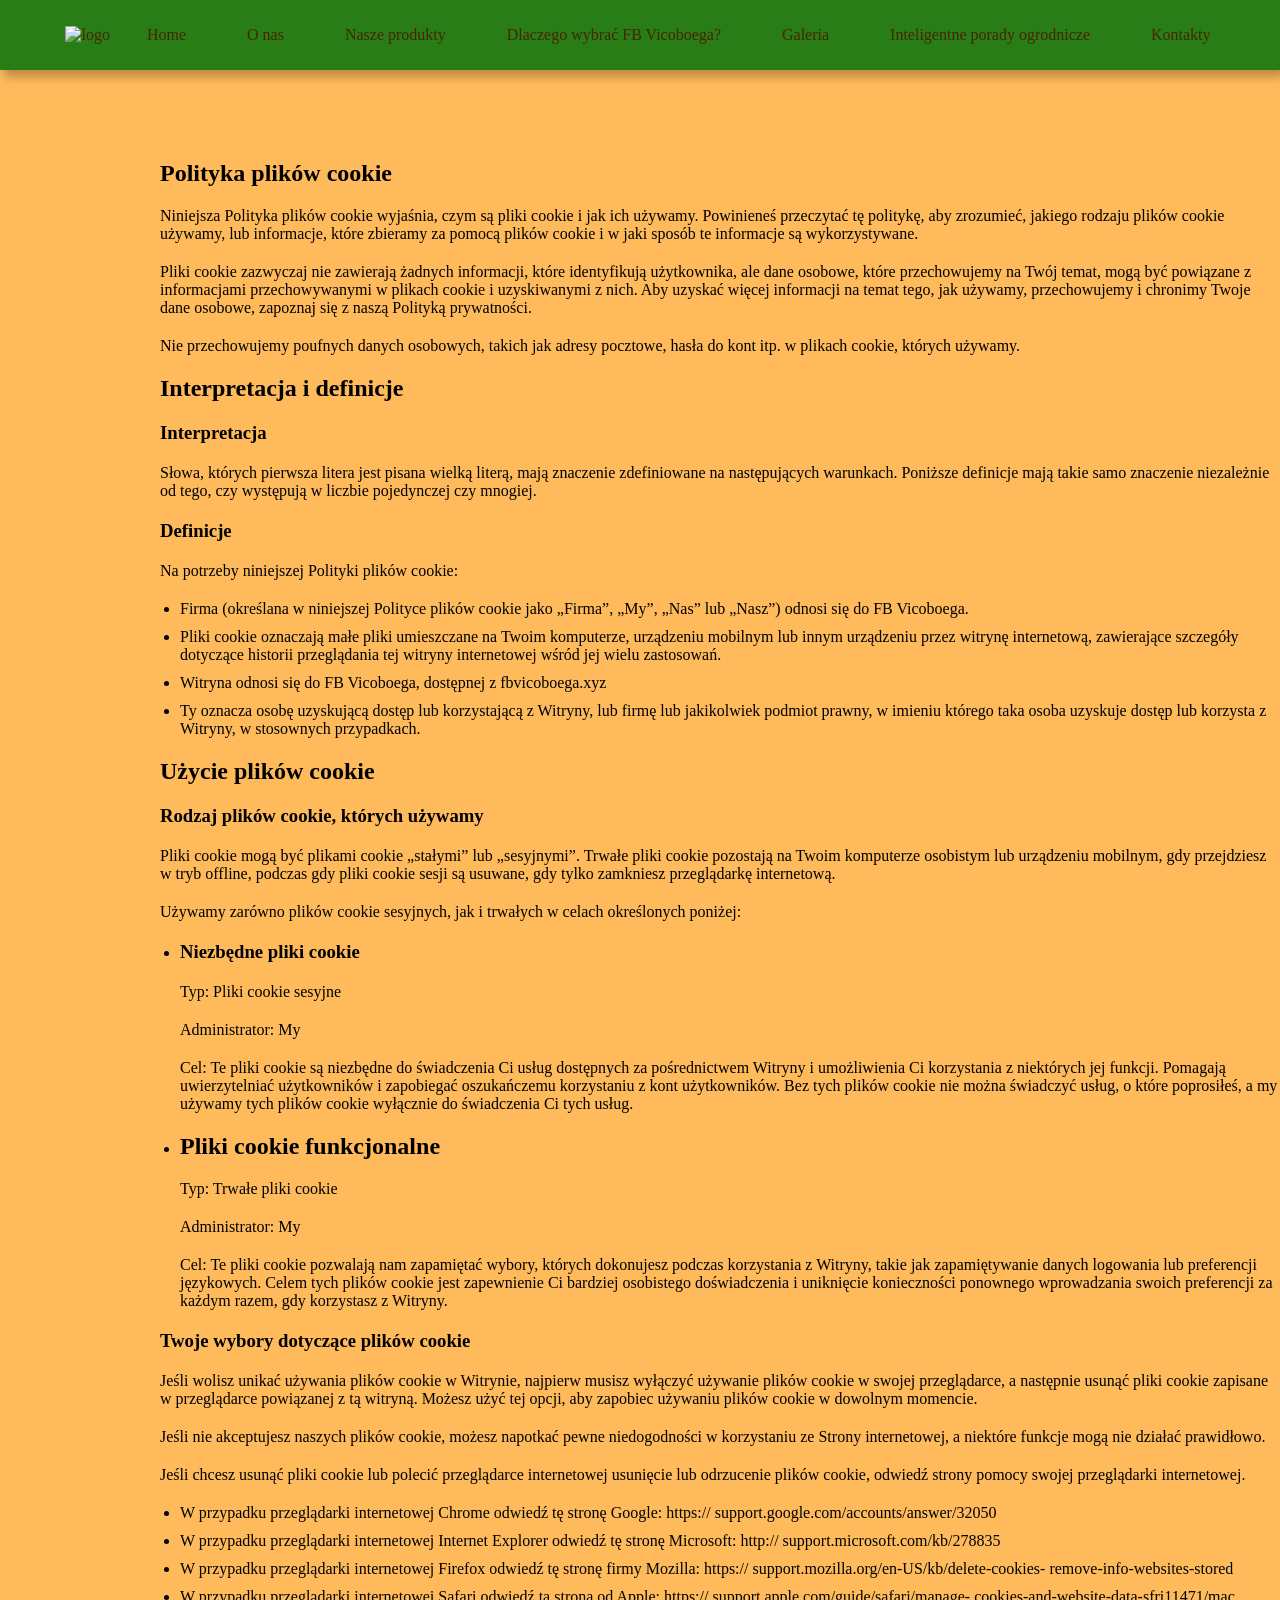
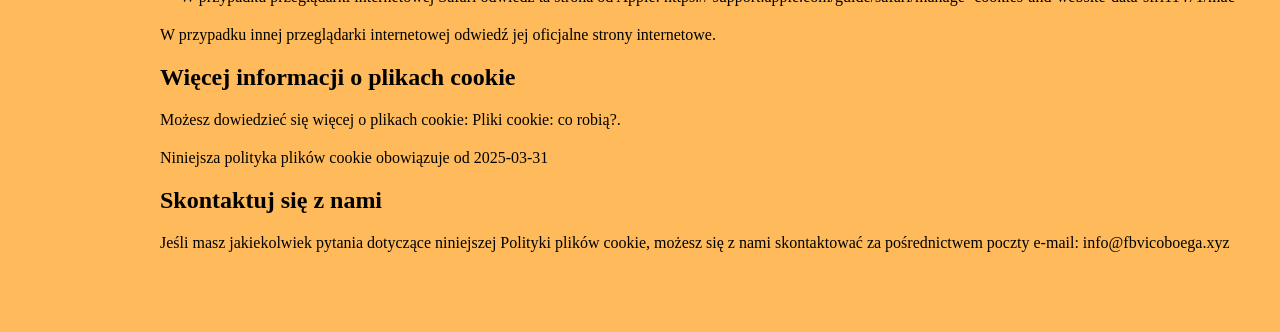
==== cookies.html @ c0f532af "1" ====
<!DOCTYPE html>
<html lang="en">
  <head>
    <meta charset="UTF-8" />
    <meta name="viewport" content="width=device-width, initial-scale=1.0" />

    <title>FB Vicoboega</title>
    <link rel="icon" href="img/500x500.png" />

    <link rel="stylesheet" type="text/css" href="slick/slick.css" />
    <link rel="stylesheet" href="css/main.css" />
  </head>

  <body>
    <header class="class-header">
      <div class="class-header-background"></div>
      <nav class="class-navigation">
        <ul class="class-navigation-list">
          <li class="class-navigation-item">
            <a href="/" class="class-navigation-link">
              <img
                href="/"
                class="class-title-img class-navigation-img"
                alt="logo"
                src="img/header/Logo.png"
              />
            </a>
          </li>
          <li class="class-navigation-item">
            <a href="/" class="class-navigation-link">Home</a>
          </li>
          <li class="class-navigation-item">
            <a href="/#about" class="class-navigation-link">O nas</a>
          </li>
          <li class="class-navigation-item">
            <a href="/#why" class="class-navigation-link">Nasze produkty</a>
          </li>
          <li class="class-navigation-item">
            <a href="/#uniqueness" class="class-navigation-link"
              >Dlaczego wybrać FB Vicoboega?</a
            >
          </li>
          <li class="class-navigation-item">
            <a href="/#gallery" class="class-navigation-link">Galeria</a>
          </li>
          <li class="class-navigation-item">
            <a href="/#faq" class="class-navigation-link"
              >Inteligentne porady ogrodnicze</a
            >
          </li>

          <li class="class-navigation-item">
            <a href="/#footer" class="class-navigation-link">Kontakty</a>
          </li>
        </ul>

        <div class="class-header-button-wrapper">
          <a href="/" class="class-policy-terms-header-icon-menu">
            <img
              href="/"
              class="class-title-img"
              alt="logo"
              src="img/header/Logo.png"
            />
          </a>

          <button
            type="button"
            class="class-header-icon-button"
            data-menu-button
          >
            <img
              class="class-header-icon class-header-icon-menu"
              src="img/header/B_Menu.png"
              alt="menu "
            />
            <svg
              class="class-header-icon class-header-icon-close"
              style="width: 30px; height: 18px; margin: 18px 16px 0 0"
              viewBox="0 0 30 18"
              fill="none"
              xmlns="http://www.w3.org/2000/svg"
            >
              <rect width="30" height="2" rx="1" fill="#292D32" />
              <rect y="8" width="30" height="2" rx="1" fill="#292D32" />
              <rect y="16" width="30" height="2" rx="1" fill="#292D32" />
            </svg>
          </button>
        </div>
      </nav>
    </header>

    <main>
      <section>
        <div class="class-container">
          <h1>Polityka plików cookie</h1>

          <p>
            Niniejsza Polityka plików cookie wyjaśnia, czym są pliki cookie i
            jak ich używamy. Powinieneś przeczytać tę politykę, aby zrozumieć,
            jakiego rodzaju plików cookie używamy, lub informacje, które
            zbieramy za pomocą plików cookie i w jaki sposób te informacje są
            wykorzystywane.
          </p>

          <p>
            Pliki cookie zazwyczaj nie zawierają żadnych informacji, które
            identyfikują użytkownika, ale dane osobowe, które przechowujemy na
            Twój temat, mogą być powiązane z informacjami przechowywanymi w
            plikach cookie i uzyskiwanymi z nich. Aby uzyskać więcej informacji
            na temat tego, jak używamy, przechowujemy i chronimy Twoje dane
            osobowe, zapoznaj się z naszą Polityką prywatności.
          </p>

          <p>
            Nie przechowujemy poufnych danych osobowych, takich jak adresy
            pocztowe, hasła do kont itp. w plikach cookie, których używamy.
          </p>

          <h2>Interpretacja i definicje</h2>

          <h3>Interpretacja</h3>
          <p>
            Słowa, których pierwsza litera jest pisana wielką literą, mają
            znaczenie zdefiniowane na następujących warunkach. Poniższe
            definicje mają takie samo znaczenie niezależnie od tego, czy
            występują w liczbie pojedynczej czy mnogiej.
          </p>

          <h3>Definicje</h3>
          <p>Na potrzeby niniejszej Polityki plików cookie:</p>
          <ul>
            <li>
              Firma (określana w niniejszej Polityce plików cookie jako „Firma”,
              „My”, „Nas” lub „Nasz”) odnosi się do FB Vicoboega.
            </li>
            <li>
              Pliki cookie oznaczają małe pliki umieszczane na Twoim komputerze,
              urządzeniu mobilnym lub innym urządzeniu przez witrynę
              internetową, zawierające szczegóły dotyczące historii przeglądania
              tej witryny internetowej wśród jej wielu zastosowań.
            </li>
            <li>
              Witryna odnosi się do FB Vicoboega, dostępnej z

              <a href="https://fbvicoboega.xyz">fbvicoboega.xyz</a>
            </li>
            <li>
              Ty oznacza osobę uzyskującą dostęp lub korzystającą z Witryny, lub
              firmę lub jakikolwiek podmiot prawny, w imieniu którego taka osoba
              uzyskuje dostęp lub korzysta z Witryny, w stosownych przypadkach.
            </li>
          </ul>

          <h2>Użycie plików cookie</h2>

          <h3>Rodzaj plików cookie, których używamy</h3>
          <p>
            Pliki cookie mogą być plikami cookie „stałymi” lub „sesyjnymi”.
            Trwałe pliki cookie pozostają na Twoim komputerze osobistym lub
            urządzeniu mobilnym, gdy przejdziesz w tryb offline, podczas gdy
            pliki cookie sesji są usuwane, gdy tylko zamkniesz przeglądarkę
            internetową.
          </p>
          <p>
            Używamy zarówno plików cookie sesyjnych, jak i trwałych w celach
            określonych poniżej:
          </p>

          <ul>
            <li>
              <h3>Niezbędne pliki cookie</h3>
              <p>Typ: Pliki cookie sesyjne</p>
              <p>Administrator: My</p>

              <p>
                Cel: Te pliki cookie są niezbędne do świadczenia Ci usług
                dostępnych za pośrednictwem Witryny i umożliwienia Ci
                korzystania z niektórych jej funkcji. Pomagają uwierzytelniać
                użytkowników i zapobiegać oszukańczemu korzystaniu z kont
                użytkowników. Bez tych plików cookie nie można świadczyć usług,
                o które poprosiłeś, a my używamy tych plików cookie wyłącznie do
                świadczenia Ci tych usług.
              </p>
            </li>
            <li>
              <h2>Pliki cookie funkcjonalne</h2>
              <p>Typ: Trwałe pliki cookie</p>
              <p>Administrator: My</p>
              <p>
                Cel: Te pliki cookie pozwalają nam zapamiętać wybory, których
                dokonujesz podczas korzystania z Witryny, takie jak
                zapamiętywanie danych logowania lub preferencji językowych.
                Celem tych plików cookie jest zapewnienie Ci bardziej osobistego
                doświadczenia i uniknięcie konieczności ponownego wprowadzania
                swoich preferencji za każdym razem, gdy korzystasz z Witryny.
              </p>
            </li>
          </ul>

          <h3>Twoje wybory dotyczące plików cookie</h3>
          <p>
            Jeśli wolisz unikać używania plików cookie w Witrynie, najpierw
            musisz wyłączyć używanie plików cookie w swojej przeglądarce, a
            następnie usunąć pliki cookie zapisane w przeglądarce powiązanej z
            tą witryną. Możesz użyć tej opcji, aby zapobiec używaniu plików
            cookie w dowolnym momencie.
          </p>
          <p>
            Jeśli nie akceptujesz naszych plików cookie, możesz napotkać pewne
            niedogodności w korzystaniu ze Strony internetowej, a niektóre
            funkcje mogą nie działać prawidłowo.
          </p>
          <p>
            Jeśli chcesz usunąć pliki cookie lub polecić przeglądarce
            internetowej usunięcie lub odrzucenie plików cookie, odwiedź strony
            pomocy swojej przeglądarki internetowej.
          </p>
          <ul>
            <li>
              W przypadku przeglądarki internetowej Chrome odwiedź tę stronę
              Google:
              <a href="https://support.google.com/accounts/answer/32050"
                >https:// support.google.com/accounts/answer/32050
              </a>
            </li>

            <li>
              W przypadku przeglądarki internetowej Internet Explorer odwiedź tę
              stronę Microsoft:

              <a href="http://support.microsoft.com/kb/278835"
                >http:// support.microsoft.com/kb/278835</a
              >
            </li>
            <li>
              W przypadku przeglądarki internetowej Firefox odwiedź tę stronę
              firmy Mozilla:

              <a
                href=" https://support.mozilla.org/en-US/kb/delete-cookies-remove-info-websites-stored"
              >
                https:// support.mozilla.org/en-US/kb/delete-cookies-
                remove-info-websites-stored</a
              >
            </li>
            <li>
              W przypadku przeglądarki internetowej Safari odwiedź ta strona od
              Apple:

              <a
                href=" https://support.apple.com/guide/safari/manage-cookies-and-website-data-sfri11471/mac
"
              >
                https:// support.apple.com/guide/safari/manage-
                cookies-and-website-data-sfri11471/mac
              </a>
            </li>
          </ul>
          <p>
            W przypadku innej przeglądarki internetowej odwiedź jej oficjalne
            strony internetowe.
          </p>

          <h2>Więcej informacji o plikach cookie</h2>
          <p>
            Możesz dowiedzieć się więcej o plikach cookie: Pliki cookie: co
            robią?.
          </p>
          <p>Niniejsza polityka plików cookie obowiązuje od 2025-03-31</p>

          <h2>Skontaktuj się z nami</h2>
          <p>
            Jeśli masz jakiekolwiek pytania dotyczące niniejszej Polityki plików
            cookie, możesz się z nami skontaktować za pośrednictwem poczty
            e-mail:
            <a href="mailto:info@fbvicoboega.xyz">info@fbvicoboega.xyz</a>
          </p>
        </div>
      </section>
    </main>

    <script src="js/mobile-menu.js"></script>
  </body>
</html>
---- css/main.css ----
@import url("https://fonts.googleapis.com/css2?family=Comme:wght@100..900&family=Lora:ital,wght@0,400..700;1,400..700&family=Viga&display=swap");

* {
  -webkit-box-sizing: border-box;
  box-sizing: border-box;
}

html {
  scroll-behavior: smooth;
  background: #ffbb5b;
  color: #000000;
}

body {
  margin: 0;
}

h1,
h2,
h3,
h4,
h5,
h6,
p {
  margin: 0;
}

ul,
ol {
  margin: 0;
  padding: 0;
  list-style: none;
}
dl,
dt,
dd {
  margin: 0;
  padding: 0;
}
img {
  display: block;
  height: auto;
}
figure {
  margin: 0;
  padding: 0;
  border: 0;
}
.list {
  list-style: none;
}

button,
a {
  cursor: pointer;
}

.button:hover {
  scale: 120%;
}

.class-header.is-open .class-header-background {
  left: 0;
}
.class-header-button-wrapper {
  margin-left: auto;
}
.class-header-icon {
  display: none;
}

.class-header-icon-button {
  display: -webkit-box;
  display: -ms-flexbox;
  display: flex;
  background-color: transparent;
  border: none;
  border-radius: 50%;
}
.class-navigation-list.is-open {
  right: 0;
}
.class-header-icon-menu {
  display: block;
}

.class-header-icon-button.is-open .class-header-icon-menu {
  display: none;
}

.class-header-icon-button.is-open .class-header-icon-close {
  display: block;
}

.class-header {
  position: fixed;
  width: 100%;
  z-index: 5;
  transition: background-color 0.3s ease;
  background: transparent;
  display: flex;
  height: 64px;
  background: #297d17;
  box-shadow: 4px 7px 9px 0px #00000040;
}

.class-header-background {
  position: absolute;
  top: 0;
  right: 0;
  bottom: 0;
  left: 100%;
  z-index: -1;
  transition: left 0.3s ease;
  background: #297d17;
  box-shadow: 4px 7px 9px 0px #00000040;
}
.class-header.is-open .class-header-background {
  left: 0;
}
.class-header-button-wrapper {
  margin-right: auto;
  display: flex;
  align-items: center;
  justify-content: space-between;
}

.class-header-icon-menu {
  display: block;
}

.class-header-icon-button.is-open .class-header-icon-menu {
  display: none;
}

.class-header-icon-button.is-open .class-header-icon-close {
  display: block;
}

.class-navigation {
  display: -ms-flexbox;
  -webkit-box-orient: vertical;
  -webkit-box-direction: normal;
  -ms-flex-direction: column;
  flex-direction: column;
  -webkit-box-align: center;
  -ms-flex-align: center;
  align-items: center;
  -webkit-box-flex: 1;
  -ms-flex: 1;
  flex: 1;
  padding: 10px 12px;
  position: relative;
}

.class-navigation-list {
  display: flex;
  flex-direction: column;
  align-items: center;
  position: absolute;
  top: 100%;
  right: -100%;
  width: 100%;
  height: 557px;
  transition: 0.3s;
  z-index: 999;
  padding: 0px 32px;
  border-radius: 0px 0px 20px 20px;
  gap: 28px;
  background: #ffc16b;
}

.class-navigation-list.is-open {
  right: 0;
}

.class-navigation-link {
  transition: all 0.3s ease-in-out;
  text-decoration: none;
  color: #482600;
}

.class-navigation-link:hover,
.class-navigatioт-link:focus {
  color: #297d17;
}

.class-header.is-open {
  background-color: transparent;
}

.class-navigation-img {
  display: none;
}

@media screen and (min-width: 1200px) {
  .class-navigation-img {
    display: flex;
  }
  .class-policy-terms-header-icon-menu {
    display: none;
  }

  .class-header {
    width: 100%;
    height: 70px;
    padding: 10px 0px 10px 20px;
    display: flex;
    align-items: center;
    justify-content: center;
    z-index: 1000;
  }

  .class-header-background {
  }
  .class-header-icon-button {
    display: none;
  }
  .class-navigation {
    display: flex;
    flex-direction: row;
    flex: 1;
    padding: 0;
    width: 1440px;
    margin: auto;
  }

  .class-navigation-list {
    background-color: transparent;
    flex-direction: row;
    display: flex;
    position: static;
    width: 1440px;
    margin: auto;
    padding-block: 0;
    flex: 1;
    gap: 13px;
    height: 0px;
    display: flex;
    justify-content: center;
    align-items: center;
    justify-content: center;
  }

  .class-navigation-link {
    padding: 0px 24px;
    text-decoration: none;
  }

  .class-navigation-link:hover,
  .class-navigation-link:focus {
    color: #ffffff;
  }

  .class-navigation-item-desk {
    display: none;
  }
}
.class-home {
  width: 375px;
  height: 742px;
  background-repeat: no-repeat;
  background-size: cover;
  background-position: center;
  background-image: url("/img/home");
  margin: auto;
}
.class-home-container {
  width: 375px;
  padding: 182px 16px 0px;
  margin: auto;
}

.class-home-container-top {
  display: flex;
  flex-direction: column;
  align-items: start;
}

.class-home-title {
  -webkit-text-stroke: 1px #ffffff;
  color: #482600;
}

.class-home-text {
}

.class-home-google-button-image {
  width: 200px;
  height: 60px;
}

.class-home-google-button-link:hover .class-home-google-button-image {
  /* content: url("/img/home"); */
  transform: scale(1.1);
  transition: transform 0.3s ease-in-out;
}

@media screen and (min-width: 1200px) {
  .class-home {
    width: 1440px;
    height: 784px;
    background-image: url("/img/home");
  }
  .class-home-container {
    width: 1440px;
    padding: 204px 0px 0px;
  }
  .class-home-container-top {
    display: flex;
    flex-direction: column;
    align-items: center;
    justify-content: center;
  }

  .class-home-title {
  }

  .class-home-text {
  }
}
.class-why {
  margin: auto;
  width: 375px;
  height: px;
  background-repeat: no-repeat;
  background-size: cover;
  background-position: center;
  background-image: url("/img");
}

.class-why-container {
  width: 375px;
  margin: auto;
  padding: 0;
}
.class-why-list {
  padding-top: px;
  display: flex;
  flex-direction: column;
  gap: px;
}
.class-why-item {
  display: flex;
  gap: px;
  align-items: center;
}
.class-why-text-bold {
}
.class-why-text {
}

@media screen and (min-width: 1200px) {
  .class-why {
    width: 1440px;
    height: px;
    background-image: url("/img");
  }
  .class-why-container {
    width: 1440px;
    padding: ;
  }
}

.class-uniqueness {
  margin: auto;
  width: 375px;
  height: px;
  background-repeat: no-repeat;
  background-size: cover;
  background-position: center;
  background-image: url("/img");
}
.class-uniqueness-container {
  margin: auto;
  width: 375px;
  padding: 64px 16px 0;
}
.class-uniqueness-list {
  padding-top: px;
  display: flex;
  flex-direction: column;
  gap: px;
}
.class-uniqueness-text-bold {
}
.class-uniqueness-text {
}

@media screen and (min-width: 1200px) {
  .class-uniqueness {
    width: 1440px;
    height: px;
    background-image: url("/img");
  }
  .class-uniqueness-container {
    margin: auto;
    width: 1440px;
    padding: ;
  }
}
.class-about {
  margin: auto;
  width: 375px;
  height: px;
  background-repeat: no-repeat;
  background-size: cover;
  background-position: center;
  background-image: url("/img");
}
.class-about-container {
  width: 375px;
  padding: 64px 16px 0px;
  margin: auto;
}
.class-about-title {
  -webkit-text-stroke: 1px#FFFFFF99;
  color: #297d17;
}
.class-about-text {
}

.class-about-text-bold {
}

@media screen and (min-width: 1200px) {
  .class-about {
    width: 1440px;
    height: px;
    background-image: url("/img");
  }
  .class-about-container {
    width: 1440px;
    padding: ;
  }
}
.class-how {
  margin: auto;
  width: 375px;
  height: px;
  background-repeat: no-repeat;
  background-size: cover;
  background-position: center;
  background-image: url("/img");
}
.class-how-container {
  margin: auto;
  width: 375px;
  padding: 64px 16px 0;
}
.class-how-list {
  padding-top: px;
  display: flex;
  flex-direction: column;
  gap: px;
}

.class-how-item {
}

.class-how-img {
  margin: auto;
}

.class-how-text-bold {
}

.class-how-text {
}

@media screen and (min-width: 1200px) {
  .class-how {
    width: 1440px;
    height: px;
    background-image: url("/img");
  }
  .class-how-container {
    margin: auto;
    width: 1440px;
    padding: ;
  }
}

.class-characters {
  margin: auto;
  width: 375px;
  height: px;
  background-repeat: no-repeat;
  background-size: cover;
  background-position: center;
  background-image: url("/img");
}
.class-characters-container {
  padding: 0px 16px;
  margin: auto;
  width: 375px;
}
.class-characters-list {
  display: flex;
  flex-direction: column;
  padding-top: px;
  gap: px;
}

.class-characters-text-bold {
}

.class-characters-text {
}

@media screen and (min-width: 1200px) {
  .class-characters {
    width: 1440px;
    height: px;
    background-image: url("/img");
  }
  .class-characters-container {
    padding: px;
    margin: auto;
    width: 1440px;
  }
}

.class-reviews {
  margin: auto;
  width: 375px;
  height: px;
  background-repeat: no-repeat;
  background-size: cover;
  background-position: top;
  background-image: url("/img");
}
.class-reviews-container {
  margin: auto;
  padding: 0px 16px 0;
  width: 375px;
}
.class-reviews-list {
  padding: 0;
}

.class-reviews-item {
  margin: 0 5px;
}

.class-reviews-item-top {
  display: flex;
  gap: px;
  align-items: center;
}

.class-reviews-text-bold {
}

.class-reviews-text {
}

@media screen and (min-width: 1200px) {
  .class-reviews {
    width: 1440px;
    height: px;
    background-image: url("/img");
  }
  .class-reviews-container {
    margin: auto;
    padding: ;
    width: 1440px;
  }
}

.class-faq {
  margin: auto;
  width: 375px;
  height: px;
  background-repeat: no-repeat;
  background-size: cover;
  background-position: bottom;
  background-image: url("/img");
}
.class-faq-container {
  padding: 0px 16px 0px;
  width: 375px;
  margin: auto;
}
.class-faq-list {
  padding-top: px;
  display: flex;
  flex-direction: column;
  gap: px;
}

.class-faq-item {
}

.class-faq-question {
  display: flex;
  justify-content: space-between;
  align-items: center;
}

.class-faq-answer {
  display: none;
  padding-top: 16px;
}
.class-toggle-button {
  background: none;
  border: none;
  cursor: pointer;
}
@media screen and (min-width: 1200px) {
  .class-faq {
    width: 1440px;
    height: px;
    background-image: url("/img");
  }
  .class-faq-container {
    padding: ;
    width: 1440px;
    margin: auto;
  }
}
.class-gallery {
  margin: auto;
  width: 375px;
  height: px;
  background-repeat: no-repeat;
  background-size: cover;
  background-position: center;
  background-image: url("/img");
}
.class-gallery-container {
  width: 375px;
  margin: auto;
  padding: px;
}
.class-gallery-list {
  width: auto;
  padding-top: 65px;
  margin: auto;
}

.class-gallery-item {
  width: 343px;
  height: 610px;
  overflow: hidden;
  position: relative;
  margin: 0 10px;
}

.class-gallery-image {
  width: 100%;
  height: 100%;
  object-fit: cover;
  object-position: center;
}
.class-gallery-button-container {
  display: none;
}
@media screen and (min-width: 1200px) {
  .class-gallery-button-container {
    display: flex;
    align-items: center;
    justify-content: center;
    gap: 32px;
  }

  .class-gallery-button {
    background-color: transparent;
    border: none;
    padding: 0;
    -webkit-transition: scale 0.3s ease;
    transition: scale 0.3s ease;
  }

  .class-gallery-button:hover {
    scale: 120%;
  }

  .class-gallery {
    width: 1440px;
    height: px;
    background-image: url("/img");
  }
  .class-gallery-container {
    width: 1440px;
    margin: auto;
    padding: px;
  }
  .class-gallery-item {
    width: 406px;
    height: 721.78px;
    margin: 0 10px;
  }

  .class-gallery-list {
  }
}

.class-features {
  margin: auto;
  width: 375px;
  height: px;
  background-repeat: no-repeat;
  background-size: cover;
  background-position: center;
  background-image: url("/img");
}

.class-features-container {
  width: 375px;
  margin: auto;
  padding: ;
}
.class-features-text-bold {
}
.class-features-div {
  display: flex;
  flex-direction: column;
  gap: ;
  padding-top: ;
}
.class-features-form {
  display: flex;
  flex-direction: column;
  gap: px;
}
.class-features-input {
}
.class-features-textarea {
}
.class-features-button {
}
@media screen and (min-width: 1200px) {
  .class-features-container {
    width: 1440px;
    margin: auto;
    padding: ;
  }
  .class-features-container {
    width: 375px;
    margin: auto;
    padding: ;
  }
}

.class-container {
  padding: 120px 16px 40px;
  width: 375px;
  margin: auto;
}

.class-container h1 {
}

.class-container h2 {
  margin-top: 10px;
}

.class-container h3 {
  margin-top: 10px;
}

.class-container ul {
  margin-top: 10px;
  list-style-type: disc;
  margin-left: 20px;
}

.class-container ul li {
  margin-bottom: 10px;
}
.class-container p {
  margin-top: 10px;
}
.class-container a {
  text-decoration: none;
  color: inherit;
  transition: all 0.3s ease-in-out;
}

.class-container a:hover {
  text-decoration: underline;
}

strong {
  color: #000;
}
@media screen and (min-width: 1200px) {
  .class-container {
    padding: 160px 160px 80px;
    width: 1440px;
    margin: auto;
  }

  .class-container h1 {
  }

  .class-container h2 {
    margin-top: 20px;
  }

  .class-container h3 {
    margin-top: 20px;
  }

  .class-container ul {
    margin-top: 20px;
  }

  .class-container ul li {
    margin-bottom: 10px;
  }
  .class-container p {
    margin-top: 20px;
  }
}

.class-footer-container {
  width: 375px;
  margin: auto;
  padding: ;
  display: flex;
  flex-direction: column;
  justify-content: center;
  align-items: center;
  gap: 25px;
}

.class-footer-wrapper {
  display: flex;
  flex-direction: row;
  align-items: center;
  gap: 4px;
}

.class-footer-text {
  text-decoration: none;
  color: inherit;
}

.class-footer-copyright {
}

@media screen and (min-width: 1200px) {
  .class-footer-container {
    width: 1440px;
    padding: 48px 199px;
    display: flex;
    flex-direction: row-reverse;
    justify-content: end;
    align-items: center;
    gap: 160px;
  }

  .class-footer-wrapper {
    display: flex;
    flex-direction: row;
    justify-content: end;
    align-items: end;
    gap: 4px;
  }

  .class-footer-text {
  }

  .class-footer-copyright {
  }
}

.class-cookie-popup {
  position: fixed;
  bottom: 10px;
  width: 375px;
  padding: 30px;
  border-radius: 20px;
  background: rgba(255, 255, 255, 1);
  border: 1px solid rgba(149, 49, 133, 1);
  box-shadow: 0px 14px 42px 0px rgba(8, 15, 52, 0.06);
  z-index: 1000;
  display: none;
}

.class-cookie-popup-text-two {
  color: rgba(87, 78, 68, 1);
}

.class-cookie-button-container {
  padding: 30px 0 0;
  margin: auto;
  display: flex;
  flex-direction: row;
  align-items: center;
  justify-content: center;
  gap: 20px;
}

.class-cookie-button {
  border: none;
  background-color: transparent;
}

#accept-cookies {
}

.class-close-popup {
  position: absolute;
  top: 10px;
  right: 10px;
  font-size: 20px;
  cursor: pointer;
}

@media screen and (min-width: 1200px) {
  .class-cookie-popup-container {
    display: flex;
    align-items: center;
    justify-content: center;
  }

  .class-cookie-popup-text-two {
    font-family: Raleway;
    font-size: 18px;
    font-weight: 400;
    line-height: 30px;
    text-align: left;
    text-underline-position: from-font;
    text-decoration-skip-ink: none;
    width: 648px;
  }

  .class-cookie-button-container {
    padding: 0;
    margin: auto;
    display: flex;
    flex-direction: row;
    gap: 40px;
  }

  .class-cookie-popup {
    position: fixed;
    bottom: 10px;
    width: 1440px;
    padding: 32px;
    display: none;
  }
}
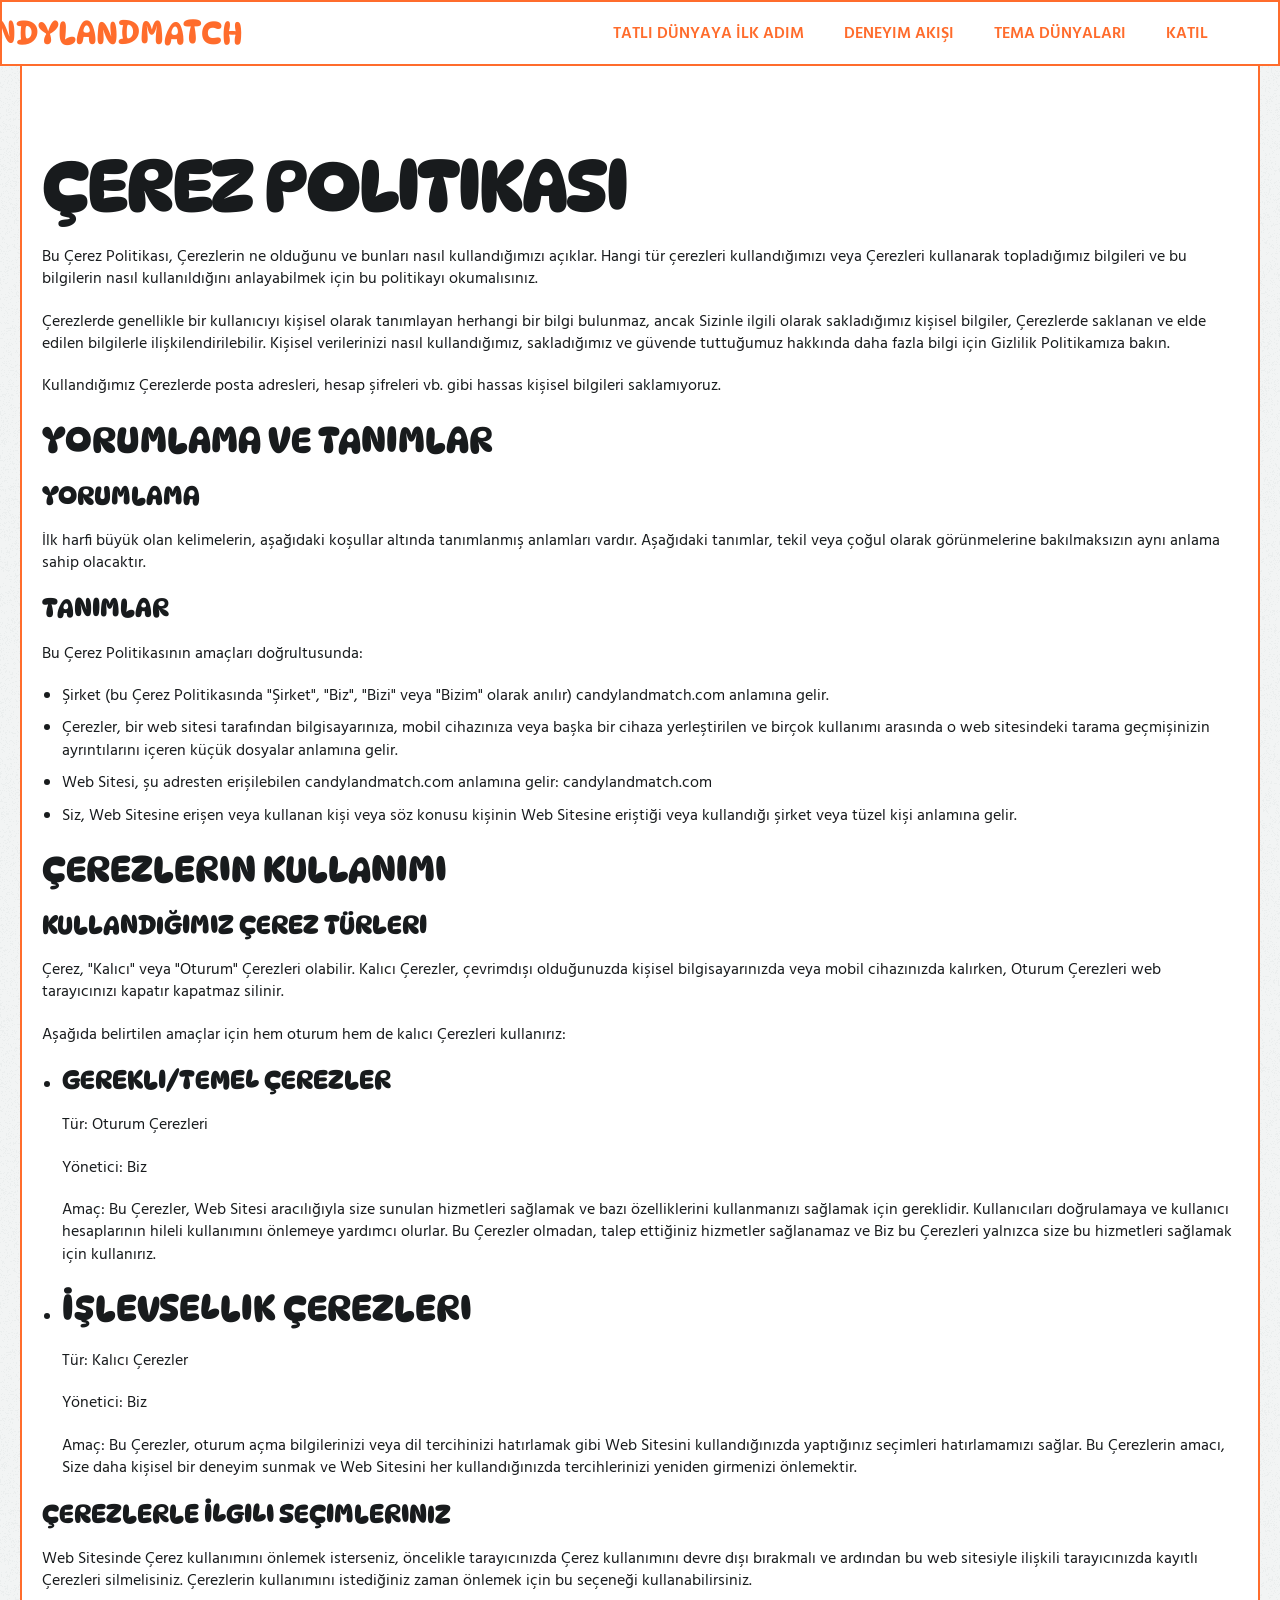
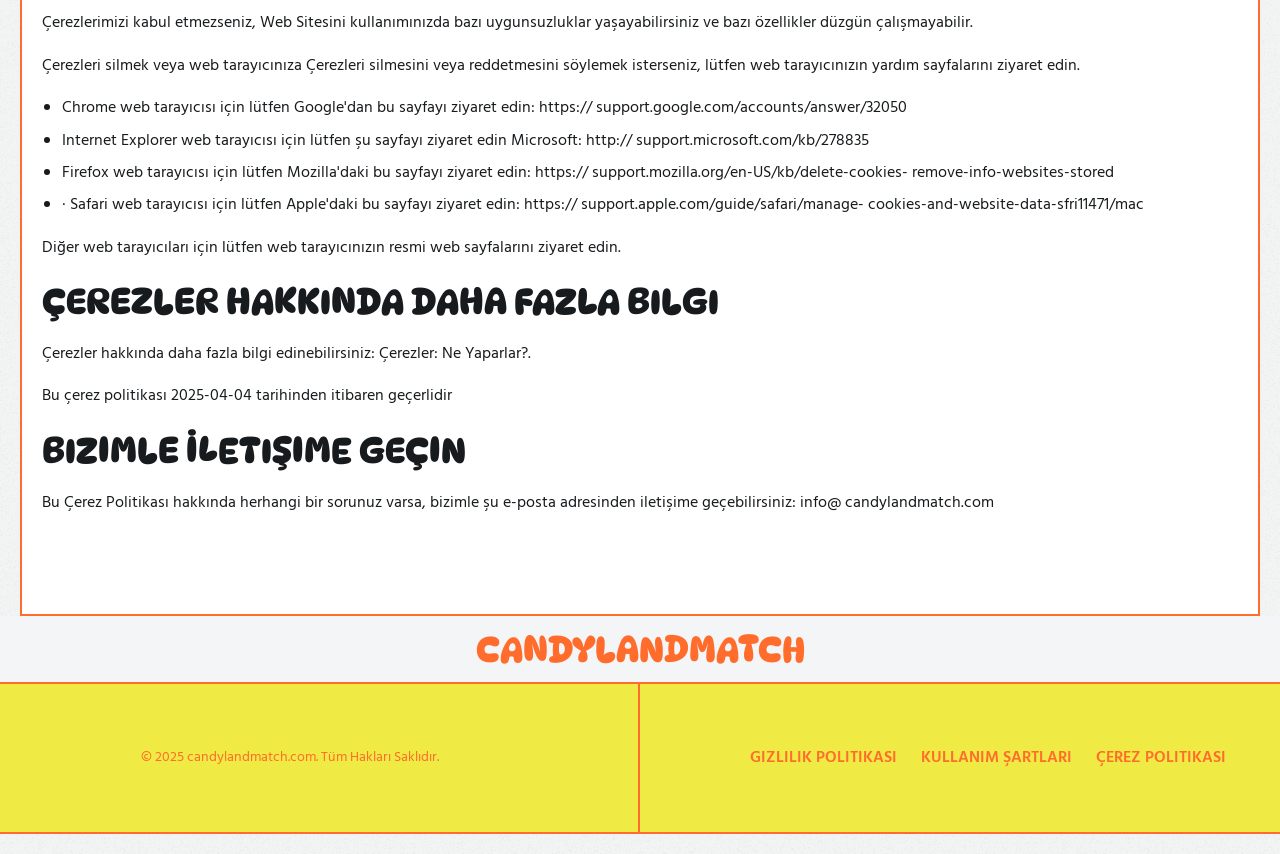
==== commit bc063ca4: "2" ====
--- a/cookies.html
+++ b/cookies.html
@@ -4,86 +4,90 @@
     <meta charset="UTF-8" />
     <meta name="viewport" content="width=device-width, initial-scale=1.0" />
 
-    <title>FB Vicoboega</title>
-    <link rel="icon" href="img/500x500.png" />
+    <title>CandyLandMatch</title>
+    <link rel="icon" href="img/Icon 500_500.png" />
 
     <link rel="stylesheet" type="text/css" href="slick/slick.css" />
     <link rel="stylesheet" href="css/main.css" />
   </head>
 
   <body>
-    <header class="class-header">
-      <div class="class-header-background"></div>
-      <nav class="class-navigation">
-        <ul class="class-navigation-list">
-          <li class="class-navigation-item">
-            <a href="/" class="class-navigation-link">
-              <img
-                href="/"
-                class="class-title-img class-navigation-img"
-                alt="logo"
-                src="img/header/Logo.png"
-              />
+    <header class="w-i-header">
+      <div class="w-i-header-background"></div>
+      <nav class="w-i-navigation">
+        <ul class="w-i-navigation-list">
+          <li class="w-i-navigation-item w-i-navigation-img">
+            <a
+              href="/"
+              class="w-i-navigation-link w-i-navigation-link-two w-i-navigation-img"
+            >
+              CandyLandMatch
             </a>
           </li>
-          <li class="class-navigation-item">
-            <a href="/" class="class-navigation-link">Home</a>
-          </li>
-          <li class="class-navigation-item">
-            <a href="/#about" class="class-navigation-link">O nas</a>
-          </li>
-          <li class="class-navigation-item">
-            <a href="/#why" class="class-navigation-link">Nasze produkty</a>
-          </li>
-          <li class="class-navigation-item">
-            <a href="/#uniqueness" class="class-navigation-link"
-              >Dlaczego wybrać FB Vicoboega?</a
-            >
-          </li>
-          <li class="class-navigation-item">
-            <a href="/#gallery" class="class-navigation-link">Galeria</a>
-          </li>
-          <li class="class-navigation-item">
-            <a href="/#faq" class="class-navigation-link"
-              >Inteligentne porady ogrodnicze</a
-            >
-          </li>
-
-          <li class="class-navigation-item">
-            <a href="/#footer" class="class-navigation-link">Kontakty</a>
+          <li class="w-i-navigation-item">
+            <a href="/" class="w-i-navigation-link">Tatlı Dünyaya İlk Adım</a>
+          </li>
+          <li class="w-i-navigation-item">
+            <a href="/#why" class="w-i-navigation-link">Deneyim Akışı</a>
+          </li>
+          <li class="w-i-navigation-item">
+            <a href="/#uniqueness" class="w-i-navigation-link"
+              >Tema Dünyaları</a
+            >
+          </li>
+
+          <li class="w-i-navigation-item">
+            <a href="/#features" class="w-i-navigation-link">Katıl</a>
+          </li>
+          <li class="w-i-navigation-item">
+            <a
+              href="/policy.html"
+              class="w-i-navigation-link w-i-navigation-item-desk"
+            >
+              Gizlilik Politikası
+            </a>
+          </li>
+          <li class="w-i-navigation-item">
+            <a
+              href="/terms.html"
+              class="w-i-navigation-link w-i-navigation-item-desk"
+            >
+              Kullanım Şartları
+            </a>
+          </li>
+          <li class="w-i-navigation-item">
+            <a
+              href="/cookies.html"
+              class="w-i-navigation-link w-i-navigation-item-desk"
+            >
+              Çerez Politikası
+            </a>
           </li>
         </ul>
 
-        <div class="class-header-button-wrapper">
-          <a href="/" class="class-policy-terms-header-icon-menu">
+        <div class="w-i-header-button-wrapper">
+          <a href="/" class="w-i-policy-terms-header-icon-menu">
+            CandyLandMatch
+          </a>
+
+          <button type="button" class="w-i-header-icon-button" data-menu-button>
             <img
-              href="/"
-              class="class-title-img"
-              alt="logo"
-              src="img/header/Logo.png"
-            />
-          </a>
-
-          <button
-            type="button"
-            class="class-header-icon-button"
-            data-menu-button
-          >
-            <img
-              class="class-header-icon class-header-icon-menu"
-              src="img/header/B_Menu.png"
+              class="w-i-header-icon w-i-header-icon-menu"
+              src="img/header/Icon.png"
               alt="menu "
             />
+
             <svg
-              class="class-header-icon class-header-icon-close"
-              style="width: 30px; height: 18px; margin: 18px 16px 0 0"
-              viewBox="0 0 30 18"
-              fill="none"
-              xmlns="http://www.w3.org/2000/svg"
-            >
-              <rect width="30" height="2" rx="1" fill="#292D32" />
-              <rect y="8" width="30" height="2" rx="1" fill="#292D32" />
-              <rect y="16" width="30" height="2" rx="1" fill="#292D32" />
+              class="w-i-header-icon w-i-header-icon-close"
+              viewBox="0 0 26 26"
+              style="width: 32px; height: 32px; margin: -2px -5px 0 0"
+            >
+              <path
+                fill-rule="evenodd"
+                clip-rule="evenodd"
+                d="M17.0303 6.96967C17.3232 7.26256 17.3232 7.73744 17.0303 8.03033L13.0607 12L17.0303 15.9697C17.3232 16.2626 17.3232 16.7374 17.0303 17.0303C16.7374 17.3232 16.2626 17.3232 15.9697 17.0303L12 13.0607L8.03033 17.0303C7.73744 17.3232 7.26256 17.3232 6.96967 17.0303C6.67678 16.7374 6.67678 16.2626 6.96967 15.9697L10.9393 12L6.96967 8.03033C6.67678 7.73744 6.67678 7.26256 6.96967 6.96967C7.26256 6.67678 7.73744 6.67678 8.03033 6.96967L12 10.9393L15.9697 6.96967C16.2626 6.67678 16.7374 6.67678 17.0303 6.96967Z"
+                fill="rgba(11, 11, 11, 1)"
+              />
             </svg>
           </button>
         </div>
@@ -91,151 +95,146 @@
     </header>
 
     <main>
-      <section>
-        <div class="class-container">
-          <h1>Polityka plików cookie</h1>
-
-          <p>
-            Niniejsza Polityka plików cookie wyjaśnia, czym są pliki cookie i
-            jak ich używamy. Powinieneś przeczytać tę politykę, aby zrozumieć,
-            jakiego rodzaju plików cookie używamy, lub informacje, które
-            zbieramy za pomocą plików cookie i w jaki sposób te informacje są
-            wykorzystywane.
-          </p>
-
-          <p>
-            Pliki cookie zazwyczaj nie zawierają żadnych informacji, które
-            identyfikują użytkownika, ale dane osobowe, które przechowujemy na
-            Twój temat, mogą być powiązane z informacjami przechowywanymi w
-            plikach cookie i uzyskiwanymi z nich. Aby uzyskać więcej informacji
-            na temat tego, jak używamy, przechowujemy i chronimy Twoje dane
-            osobowe, zapoznaj się z naszą Polityką prywatności.
-          </p>
-
-          <p>
-            Nie przechowujemy poufnych danych osobowych, takich jak adresy
-            pocztowe, hasła do kont itp. w plikach cookie, których używamy.
-          </p>
-
-          <h2>Interpretacja i definicje</h2>
-
-          <h3>Interpretacja</h3>
-          <p>
-            Słowa, których pierwsza litera jest pisana wielką literą, mają
-            znaczenie zdefiniowane na następujących warunkach. Poniższe
-            definicje mają takie samo znaczenie niezależnie od tego, czy
-            występują w liczbie pojedynczej czy mnogiej.
-          </p>
-
-          <h3>Definicje</h3>
-          <p>Na potrzeby niniejszej Polityki plików cookie:</p>
+      <section class="w-i-containers">
+        <div class="w-i-container">
+          <h1>Çerez Politikası</h1>
+
+          <p>
+            Bu Çerez Politikası, Çerezlerin ne olduğunu ve bunları nasıl
+            kullandığımızı açıklar. Hangi tür çerezleri kullandığımızı veya
+            Çerezleri kullanarak topladığımız bilgileri ve bu bilgilerin nasıl
+            kullanıldığını anlayabilmek için bu politikayı okumalısınız.
+          </p>
+
+          <p>
+            Çerezlerde genellikle bir kullanıcıyı kişisel olarak tanımlayan
+            herhangi bir bilgi bulunmaz, ancak Sizinle ilgili olarak
+            sakladığımız kişisel bilgiler, Çerezlerde saklanan ve elde edilen
+            bilgilerle ilişkilendirilebilir. Kişisel verilerinizi nasıl
+            kullandığımız, sakladığımız ve güvende tuttuğumuz hakkında daha
+            fazla bilgi için Gizlilik Politikamıza bakın.
+          </p>
+
+          <p>
+            Kullandığımız Çerezlerde posta adresleri, hesap şifreleri vb. gibi
+            hassas kişisel bilgileri saklamıyoruz.
+          </p>
+
+          <h2>Yorumlama ve Tanımlar</h2>
+
+          <h3>Yorumlama</h3>
+          <p>
+            İlk harfi büyük olan kelimelerin, aşağıdaki koşullar altında
+            tanımlanmış anlamları vardır. Aşağıdaki tanımlar, tekil veya çoğul
+            olarak görünmelerine bakılmaksızın aynı anlama sahip olacaktır.
+          </p>
+
+          <h3>Tanımlar</h3>
+          <p>Bu Çerez Politikasının amaçları doğrultusunda:</p>
           <ul>
             <li>
-              Firma (określana w niniejszej Polityce plików cookie jako „Firma”,
-              „My”, „Nas” lub „Nasz”) odnosi się do FB Vicoboega.
-            </li>
-            <li>
-              Pliki cookie oznaczają małe pliki umieszczane na Twoim komputerze,
-              urządzeniu mobilnym lub innym urządzeniu przez witrynę
-              internetową, zawierające szczegóły dotyczące historii przeglądania
-              tej witryny internetowej wśród jej wielu zastosowań.
-            </li>
-            <li>
-              Witryna odnosi się do FB Vicoboega, dostępnej z
-
-              <a href="https://fbvicoboega.xyz">fbvicoboega.xyz</a>
-            </li>
-            <li>
-              Ty oznacza osobę uzyskującą dostęp lub korzystającą z Witryny, lub
-              firmę lub jakikolwiek podmiot prawny, w imieniu którego taka osoba
-              uzyskuje dostęp lub korzysta z Witryny, w stosownych przypadkach.
+              Şirket (bu Çerez Politikasında "Şirket", "Biz", "Bizi" veya
+              "Bizim" olarak anılır) candylandmatch.com anlamına gelir.
+            </li>
+            <li>
+              Çerezler, bir web sitesi tarafından bilgisayarınıza, mobil
+              cihazınıza veya başka bir cihaza yerleştirilen ve birçok kullanımı
+              arasında o web sitesindeki tarama geçmişinizin ayrıntılarını
+              içeren küçük dosyalar anlamına gelir.
+            </li>
+            <li>
+              Web Sitesi, şu adresten erişilebilen candylandmatch.com anlamına
+              gelir:
+
+              <a href="https:// candylandmatch.com"> candylandmatch.com</a>
+            </li>
+            <li>
+              Siz, Web Sitesine erişen veya kullanan kişi veya söz konusu
+              kişinin Web Sitesine eriştiği veya kullandığı şirket veya tüzel
+              kişi anlamına gelir.
             </li>
           </ul>
 
-          <h2>Użycie plików cookie</h2>
-
-          <h3>Rodzaj plików cookie, których używamy</h3>
-          <p>
-            Pliki cookie mogą być plikami cookie „stałymi” lub „sesyjnymi”.
-            Trwałe pliki cookie pozostają na Twoim komputerze osobistym lub
-            urządzeniu mobilnym, gdy przejdziesz w tryb offline, podczas gdy
-            pliki cookie sesji są usuwane, gdy tylko zamkniesz przeglądarkę
-            internetową.
-          </p>
-          <p>
-            Używamy zarówno plików cookie sesyjnych, jak i trwałych w celach
-            określonych poniżej:
+          <h2>Çerezlerin Kullanımı</h2>
+
+          <h3>Kullandığımız Çerez Türleri</h3>
+          <p>
+            Çerez, "Kalıcı" veya "Oturum" Çerezleri olabilir. Kalıcı Çerezler,
+            çevrimdışı olduğunuzda kişisel bilgisayarınızda veya mobil
+            cihazınızda kalırken, Oturum Çerezleri web tarayıcınızı kapatır
+            kapatmaz silinir.
+          </p>
+          <p>
+            Aşağıda belirtilen amaçlar için hem oturum hem de kalıcı Çerezleri
+            kullanırız:
           </p>
 
           <ul>
             <li>
-              <h3>Niezbędne pliki cookie</h3>
-              <p>Typ: Pliki cookie sesyjne</p>
-              <p>Administrator: My</p>
+              <h3>Gerekli/Temel Çerezler</h3>
+              <p>Tür: Oturum Çerezleri</p>
+              <p>Yönetici: Biz</p>
 
               <p>
-                Cel: Te pliki cookie są niezbędne do świadczenia Ci usług
-                dostępnych za pośrednictwem Witryny i umożliwienia Ci
-                korzystania z niektórych jej funkcji. Pomagają uwierzytelniać
-                użytkowników i zapobiegać oszukańczemu korzystaniu z kont
-                użytkowników. Bez tych plików cookie nie można świadczyć usług,
-                o które poprosiłeś, a my używamy tych plików cookie wyłącznie do
-                świadczenia Ci tych usług.
+                Amaç: Bu Çerezler, Web Sitesi aracılığıyla size sunulan
+                hizmetleri sağlamak ve bazı özelliklerini kullanmanızı sağlamak
+                için gereklidir. Kullanıcıları doğrulamaya ve kullanıcı
+                hesaplarının hileli kullanımını önlemeye yardımcı olurlar. Bu
+                Çerezler olmadan, talep ettiğiniz hizmetler sağlanamaz ve Biz bu
+                Çerezleri yalnızca size bu hizmetleri sağlamak için kullanırız.
               </p>
             </li>
             <li>
-              <h2>Pliki cookie funkcjonalne</h2>
-              <p>Typ: Trwałe pliki cookie</p>
-              <p>Administrator: My</p>
+              <h2>İşlevsellik Çerezleri</h2>
+              <p>Tür: Kalıcı Çerezler</p>
+              <p>Yönetici: Biz</p>
               <p>
-                Cel: Te pliki cookie pozwalają nam zapamiętać wybory, których
-                dokonujesz podczas korzystania z Witryny, takie jak
-                zapamiętywanie danych logowania lub preferencji językowych.
-                Celem tych plików cookie jest zapewnienie Ci bardziej osobistego
-                doświadczenia i uniknięcie konieczności ponownego wprowadzania
-                swoich preferencji za każdym razem, gdy korzystasz z Witryny.
+                Amaç: Bu Çerezler, oturum açma bilgilerinizi veya dil
+                tercihinizi hatırlamak gibi Web Sitesini kullandığınızda
+                yaptığınız seçimleri hatırlamamızı sağlar. Bu Çerezlerin amacı,
+                Size daha kişisel bir deneyim sunmak ve Web Sitesini her
+                kullandığınızda tercihlerinizi yeniden girmenizi önlemektir.
               </p>
             </li>
           </ul>
 
-          <h3>Twoje wybory dotyczące plików cookie</h3>
-          <p>
-            Jeśli wolisz unikać używania plików cookie w Witrynie, najpierw
-            musisz wyłączyć używanie plików cookie w swojej przeglądarce, a
-            następnie usunąć pliki cookie zapisane w przeglądarce powiązanej z
-            tą witryną. Możesz użyć tej opcji, aby zapobiec używaniu plików
-            cookie w dowolnym momencie.
-          </p>
-          <p>
-            Jeśli nie akceptujesz naszych plików cookie, możesz napotkać pewne
-            niedogodności w korzystaniu ze Strony internetowej, a niektóre
-            funkcje mogą nie działać prawidłowo.
-          </p>
-          <p>
-            Jeśli chcesz usunąć pliki cookie lub polecić przeglądarce
-            internetowej usunięcie lub odrzucenie plików cookie, odwiedź strony
-            pomocy swojej przeglądarki internetowej.
+          <h3>Çerezlerle İlgili Seçimleriniz</h3>
+          <p>
+            Web Sitesinde Çerez kullanımını önlemek isterseniz, öncelikle
+            tarayıcınızda Çerez kullanımını devre dışı bırakmalı ve ardından bu
+            web sitesiyle ilişkili tarayıcınızda kayıtlı Çerezleri silmelisiniz.
+            Çerezlerin kullanımını istediğiniz zaman önlemek için bu seçeneği
+            kullanabilirsiniz.
+          </p>
+          <p>
+            Çerezlerimizi kabul etmezseniz, Web Sitesini kullanımınızda bazı
+            uygunsuzluklar yaşayabilirsiniz ve bazı özellikler düzgün
+            çalışmayabilir.
+          </p>
+          <p>
+            Çerezleri silmek veya web tarayıcınıza Çerezleri silmesini veya
+            reddetmesini söylemek isterseniz, lütfen web tarayıcınızın yardım
+            sayfalarını ziyaret edin.
           </p>
           <ul>
             <li>
-              W przypadku przeglądarki internetowej Chrome odwiedź tę stronę
-              Google:
+              Chrome web tarayıcısı için lütfen Google'dan bu sayfayı ziyaret
+              edin:
               <a href="https://support.google.com/accounts/answer/32050"
                 >https:// support.google.com/accounts/answer/32050
               </a>
             </li>
 
             <li>
-              W przypadku przeglądarki internetowej Internet Explorer odwiedź tę
-              stronę Microsoft:
-
+              Internet Explorer web tarayıcısı için lütfen şu sayfayı ziyaret
+              edin Microsoft:
               <a href="http://support.microsoft.com/kb/278835"
                 >http:// support.microsoft.com/kb/278835</a
               >
             </li>
             <li>
-              W przypadku przeglądarki internetowej Firefox odwiedź tę stronę
-              firmy Mozilla:
+              Firefox web tarayıcısı için lütfen Mozilla'daki bu sayfayı ziyaret
+              edin:
 
               <a
                 href=" https://support.mozilla.org/en-US/kb/delete-cookies-remove-info-websites-stored"
@@ -245,8 +244,8 @@
               >
             </li>
             <li>
-              W przypadku przeglądarki internetowej Safari odwiedź ta strona od
-              Apple:
+              · Safari web tarayıcısı için lütfen Apple'daki bu sayfayı ziyaret
+              edin:
 
               <a
                 href=" https://support.apple.com/guide/safari/manage-cookies-and-website-data-sfri11471/mac
@@ -258,28 +257,46 @@
             </li>
           </ul>
           <p>
-            W przypadku innej przeglądarki internetowej odwiedź jej oficjalne
-            strony internetowe.
-          </p>
-
-          <h2>Więcej informacji o plikach cookie</h2>
-          <p>
-            Możesz dowiedzieć się więcej o plikach cookie: Pliki cookie: co
-            robią?.
-          </p>
-          <p>Niniejsza polityka plików cookie obowiązuje od 2025-03-31</p>
-
-          <h2>Skontaktuj się z nami</h2>
-          <p>
-            Jeśli masz jakiekolwiek pytania dotyczące niniejszej Polityki plików
-            cookie, możesz się z nami skontaktować za pośrednictwem poczty
-            e-mail:
-            <a href="mailto:info@fbvicoboega.xyz">info@fbvicoboega.xyz</a>
+            Diğer web tarayıcıları için lütfen web tarayıcınızın resmi web
+            sayfalarını ziyaret edin.
+          </p>
+
+          <h2>Çerezler Hakkında Daha Fazla Bilgi</h2>
+          <p>
+            Çerezler hakkında daha fazla bilgi edinebilirsiniz: Çerezler: Ne
+            Yaparlar?.
+          </p>
+          <p>Bu çerez politikası 2025-04-04 tarihinden itibaren geçerlidir</p>
+
+          <h2>Bizimle İletişime Geçin</h2>
+          <p>
+            Bu Çerez Politikası hakkında herhangi bir sorunuz varsa, bizimle şu
+            e-posta adresinden iletişime geçebilirsiniz:
+
+            <a href="mailto:info@ candylandmatch.com"
+              >info@ candylandmatch.com</a
+            >
           </p>
         </div>
       </section>
     </main>
-
+    <footer class="w-i-footer">
+      <div class="w-i-footer-container">
+        <p class="w-i-footer-title">CandyLandMatch</p>
+        <div class="w-i-footer-div">
+          <div class="w-i-footer-wrapper">
+            <a class="w-i-footer-text" href="/policy.html"
+              >Gizlilik Politikası</a
+            >
+            <a class="w-i-footer-text" href="/terms.html">Kullanım Şartları </a>
+            <a class="w-i-footer-text" href="/cookies.html">Çerez Politikası</a>
+          </div>
+          <p class="w-i-footer-copyright">
+            © 2025 candylandmatch.com. Tüm Hakları Saklıdır.
+          </p>
+        </div>
+      </div>
+    </footer>
     <script src="js/mobile-menu.js"></script>
   </body>
 </html>
--- a/css/main.css
+++ b/css/main.css
@@ -1,4 +1,4 @@
-@import url("https://fonts.googleapis.com/css2?family=Comme:wght@100..900&family=Lora:ital,wght@0,400..700;1,400..700&family=Viga&display=swap");
+@import url("https://fonts.googleapis.com/css2?family=DynaPuff:wght@400..700&family=Hind:wght@300;400;500;600;700&display=swap");
 
 * {
   -webkit-box-sizing: border-box;
@@ -7,8 +7,8 @@
 
 html {
   scroll-behavior: smooth;
-  background: #ffbb5b;
-  color: #000000;
+  background-image: url("/img/1.png");
+  color: rgba(24, 27, 29, 1);
 }
 
 body {
@@ -59,17 +59,17 @@
   scale: 120%;
 }
 
-.class-header.is-open .class-header-background {
+.w-i-header.is-open .w-i-header-background {
   left: 0;
 }
-.class-header-button-wrapper {
+.w-i-header-button-wrapper {
   margin-left: auto;
 }
-.class-header-icon {
+.w-i-header-icon {
   display: none;
 }
 
-.class-header-icon-button {
+.w-i-header-icon-button {
   display: -webkit-box;
   display: -ms-flexbox;
   display: flex;
@@ -77,34 +77,32 @@
   border: none;
   border-radius: 50%;
 }
-.class-navigation-list.is-open {
+.w-i-navigation-list.is-open {
   right: 0;
 }
-.class-header-icon-menu {
+.w-i-header-icon-menu {
   display: block;
 }
 
-.class-header-icon-button.is-open .class-header-icon-menu {
+.w-i-header-icon-button.is-open .w-i-header-icon-menu {
   display: none;
 }
 
-.class-header-icon-button.is-open .class-header-icon-close {
+.w-i-header-icon-button.is-open .w-i-header-icon-close {
   display: block;
 }
 
-.class-header {
+.w-i-header {
   position: fixed;
   width: 100%;
   z-index: 5;
   transition: background-color 0.3s ease;
   background: transparent;
   display: flex;
-  height: 64px;
-  background: #297d17;
-  box-shadow: 4px 7px 9px 0px #00000040;
-}
-
-.class-header-background {
+  height: 74px;
+}
+
+.w-i-header-background {
   position: absolute;
   top: 0;
   right: 0;
@@ -112,32 +110,34 @@
   left: 100%;
   z-index: -1;
   transition: left 0.3s ease;
-  background: #297d17;
-  box-shadow: 4px 7px 9px 0px #00000040;
-}
-.class-header.is-open .class-header-background {
+  background: rgba(255, 255, 255, 1);
+}
+.w-i-header.is-open .w-i-header-background {
   left: 0;
 }
-.class-header-button-wrapper {
+.w-i-header-button-wrapper {
   margin-right: auto;
   display: flex;
   align-items: center;
   justify-content: space-between;
-}
-
-.class-header-icon-menu {
+  border: 2px solid rgba(255, 108, 44, 1);
+  background: rgba(255, 255, 255, 1);
+  padding: 18px 10px;
+}
+
+.w-i-header-icon-menu {
   display: block;
 }
 
-.class-header-icon-button.is-open .class-header-icon-menu {
+.w-i-header-icon-button.is-open .w-i-header-icon-menu {
   display: none;
 }
 
-.class-header-icon-button.is-open .class-header-icon-close {
+.w-i-header-icon-button.is-open .w-i-header-icon-close {
   display: block;
 }
 
-.class-navigation {
+.w-i-navigation {
   display: -ms-flexbox;
   -webkit-box-orient: vertical;
   -webkit-box-direction: normal;
@@ -149,11 +149,11 @@
   -webkit-box-flex: 1;
   -ms-flex: 1;
   flex: 1;
-  padding: 10px 12px;
+  padding: 0 8px 8px;
   position: relative;
 }
 
-.class-navigation-list {
+.w-i-navigation-list {
   display: flex;
   flex-direction: column;
   align-items: center;
@@ -164,59 +164,89 @@
   height: 557px;
   transition: 0.3s;
   z-index: 999;
-  padding: 0px 32px;
+  padding: 32px;
   border-radius: 0px 0px 20px 20px;
   gap: 28px;
-  background: #ffc16b;
-}
-
-.class-navigation-list.is-open {
+  background: rgba(255, 255, 255, 1);
+}
+.w-i-policy-terms-header-icon-menu {
+  font-family: DynaPuff;
+  font-weight: 600;
+  font-size: 20px;
+  line-height: 108%;
+  letter-spacing: 0%;
+  text-transform: uppercase;
+  color: rgba(255, 108, 44, 1);
+  text-decoration: none;
+}
+.w-i-navigation-list.is-open {
   right: 0;
 }
 
-.class-navigation-link {
+.w-i-navigation-link {
+  font-family: Hind;
+  font-weight: 600;
+  font-size: 16px;
+  leading-trim: Cap height;
+  line-height: 100%;
+  letter-spacing: 0%;
+  text-align: center;
+  text-transform: uppercase;
+
   transition: all 0.3s ease-in-out;
   text-decoration: none;
-  color: #482600;
-}
-
-.class-navigation-link:hover,
-.class-navigatioт-link:focus {
-  color: #297d17;
-}
-
-.class-header.is-open {
+  color: rgba(255, 108, 44, 1);
+}
+
+.w-i-navigation-link:hover,
+.w-i-navigatioт-link:focus {
+  color: rgba(24, 27, 29, 1);
+}
+
+.w-i-header.is-open {
   background-color: transparent;
 }
 
-.class-navigation-img {
+.w-i-navigation-img {
   display: none;
 }
 
-@media screen and (min-width: 1200px) {
-  .class-navigation-img {
-    display: flex;
-  }
-  .class-policy-terms-header-icon-menu {
+@media screen and (min-width: 1190px) {
+  .w-i-navigation-img {
+    display: flex;
+  }
+  .w-i-policy-terms-header-icon-menu {
     display: none;
   }
 
-  .class-header {
+  .w-i-header {
     width: 100%;
-    height: 70px;
-    padding: 10px 0px 10px 20px;
+    height: 66px;
+
     display: flex;
     align-items: center;
     justify-content: center;
     z-index: 1000;
-  }
-
-  .class-header-background {
-  }
-  .class-header-icon-button {
+    background: rgba(255, 255, 255, 1);
+
+    border: 2px solid rgba(255, 108, 44, 1);
+  }
+  .w-i-header-button-wrapper {
+    margin-right: auto;
+    display: flex;
+    align-items: center;
+    justify-content: space-between;
+    border: none;
+    background: transparent;
+    padding: 0px;
+  }
+
+  .w-i-header-background {
+  }
+  .w-i-header-icon-button {
     display: none;
   }
-  .class-navigation {
+  .w-i-navigation {
     display: flex;
     flex-direction: row;
     flex: 1;
@@ -225,7 +255,7 @@
     margin: auto;
   }
 
-  .class-navigation-list {
+  .w-i-navigation-list {
     background-color: transparent;
     flex-direction: row;
     display: flex;
@@ -234,7 +264,7 @@
     margin: auto;
     padding-block: 0;
     flex: 1;
-    gap: 13px;
+    gap: 40px;
     height: 0px;
     display: flex;
     justify-content: center;
@@ -242,667 +272,841 @@
     justify-content: center;
   }
 
-  .class-navigation-link {
-    padding: 0px 24px;
+  .w-i-navigation-link {
+    font-family: Hind;
+    font-weight: 600;
+    font-size: 16px;
+    leading-trim: Cap height;
+    line-height: 100%;
+    letter-spacing: 0%;
+    text-align: center;
+    text-transform: uppercase;
+
     text-decoration: none;
   }
-
-  .class-navigation-link:hover,
-  .class-navigation-link:focus {
-    color: #ffffff;
-  }
-
-  .class-navigation-item-desk {
+  .w-i-navigation-link-two {
+    font-family: DynaPuff;
+    font-weight: 500;
+    font-size: 32px;
+    line-height: 140%;
+    letter-spacing: 0%;
+    text-transform: uppercase;
+    margin-right: 330px;
+  }
+  .w-i-navigation-item-desk {
     display: none;
   }
 }
-.class-home {
-  width: 375px;
-  height: 742px;
-  background-repeat: no-repeat;
-  background-size: cover;
-  background-position: center;
-  background-image: url("/img/home");
+.w-i-home {
   margin: auto;
-}
-.class-home-container {
-  width: 375px;
-  padding: 182px 16px 0px;
+  display: flex;
+  flex-direction: column;
+  align-items: center;
+}
+.w-i-home-container {
+  border: 2px solid rgba(255, 108, 44, 1);
+
+  width: 359px;
   margin: auto;
-}
-
-.class-home-container-top {
-  display: flex;
-  flex-direction: column;
-  align-items: start;
-}
-
-.class-home-title {
-  -webkit-text-stroke: 1px #ffffff;
-  color: #482600;
-}
-
-.class-home-text {
-}
-
-.class-home-google-button-image {
-  width: 200px;
-  height: 60px;
-}
-
-.class-home-google-button-link:hover .class-home-google-button-image {
-  /* content: url("/img/home"); */
-  transform: scale(1.1);
-  transition: transform 0.3s ease-in-out;
-}
-
-@media screen and (min-width: 1200px) {
-  .class-home {
-    width: 1440px;
-    height: 784px;
-    background-image: url("/img/home");
-  }
-  .class-home-container {
-    width: 1440px;
-    padding: 204px 0px 0px;
-  }
-  .class-home-container-top {
+  margin: 0 8px;
+  background: rgba(239, 234, 68, 1);
+  display: flex;
+  flex-direction: column;
+}
+
+.w-i-home-container-top {
+  display: flex;
+  flex-direction: column;
+  align-items: center;
+  padding: 90px 8px 24px;
+}
+
+.w-i-home-title {
+  font-family: DynaPuff;
+  font-weight: 600;
+  font-size: 72px;
+  line-height: 108%;
+  letter-spacing: 0%;
+  text-align: center;
+  text-transform: uppercase;
+  color: rgba(255, 108, 44, 1);
+}
+
+.w-i-home-text {
+  font-family: Hind;
+  font-weight: 600;
+  font-size: 26px;
+  line-height: 140%;
+  letter-spacing: 0%;
+  text-align: center;
+  color: rgba(255, 108, 44, 1);
+  padding: 24px 0;
+}
+.w-i-home-text-q {
+  font-family: Hind;
+  font-weight: 500;
+  font-size: 16px;
+  line-height: 140%;
+  letter-spacing: 0%;
+  text-align: center;
+  color: rgba(255, 108, 44, 1);
+}
+.w-i-home-image {
+  width: 356px;
+  height: 275px;
+}
+
+@media screen and (min-width: 1190px) {
+  .w-i-home-container {
+    border: 2px solid rgba(255, 108, 44, 1);
+
+    width: 1400px;
+    margin: auto;
+    margin: 0 20px;
+    background: rgba(239, 234, 68, 1);
+    display: flex;
+    flex-direction: row-reverse;
+  }
+
+  .w-i-home-container-top {
     display: flex;
     flex-direction: column;
     align-items: center;
-    justify-content: center;
-  }
-
-  .class-home-title {
-  }
-
-  .class-home-text {
-  }
-}
-.class-why {
+    padding: 199px 64px 24px;
+  }
+
+  .w-i-home-title {
+    font-family: DynaPuff;
+    font-weight: 600;
+    font-size: 72px;
+    line-height: 108%;
+    letter-spacing: 0%;
+    text-align: center;
+    text-transform: uppercase;
+    color: rgba(255, 108, 44, 1);
+  }
+
+  .w-i-home-text {
+    font-family: Hind;
+    font-weight: 600;
+    font-size: 26px;
+    line-height: 140%;
+    letter-spacing: 0%;
+    text-align: center;
+    color: rgba(255, 108, 44, 1);
+    padding: 22px 0;
+  }
+  .w-i-home-text-q {
+    font-family: Hind;
+    font-weight: 500;
+    font-size: 16px;
+    line-height: 140%;
+    letter-spacing: 0%;
+    text-align: center;
+    color: rgba(255, 108, 44, 1);
+    width: 378px;
+    margin: 0 auto;
+  }
+  .w-i-home-image {
+    width: 700px;
+    height: 700px;
+    content: url("/img/image.png");
+    border-right: 2px solid rgba(255, 108, 44, 1);
+  }
+}
+.w-i-why {
   margin: auto;
-  width: 375px;
-  height: px;
-  background-repeat: no-repeat;
-  background-size: cover;
-  background-position: center;
-  background-image: url("/img");
-}
-
-.class-why-container {
-  width: 375px;
+  display: flex;
+  flex-direction: column;
+  align-items: center;
+}
+
+.w-i-why-container {
+  width: 359px;
+  border-width: 0px 2px 0px 2px;
+  border-style: solid;
+  border-color: rgba(255, 108, 44, 1);
+
+  padding: 40px 8px;
+}
+.w-i-why-text-q {
+  font-family: Hind;
+  font-weight: 600;
+  font-size: 26px;
+  line-height: 140%;
+  letter-spacing: 0%;
+  text-align: center;
+  padding: 16px 0;
+}
+.w-i-why-text-w {
+  font-family: Hind;
+  font-weight: 400;
+  font-size: 16px;
+  line-height: 140%;
+  letter-spacing: 0%;
+  text-align: center;
+  color: rgba(112, 119, 126, 1);
+}
+.w-i-why-list {
+  padding-top: 32px;
+  display: flex;
+  flex-direction: column;
+  gap: 20px;
+}
+.w-i-why-item {
+  background: rgba(255, 255, 255, 1);
+  border: 2px solid rgba(255, 108, 44, 1);
+}
+.w-i-why-text-bold {
+  background: rgba(255, 108, 44, 1);
+  display: flex;
+  justify-content: space-between;
+  font-family: DynaPuff;
+  font-weight: 600;
+  font-size: 26px;
+  line-height: 108%;
+  letter-spacing: 0%;
+  text-transform: uppercase;
+  color: rgba(255, 255, 255, 1);
+  padding: 8px 16px;
+}
+.w-i-why-text-bold-q {
+  border: 2px solid rgba(255, 255, 255, 1);
+  width: 24px;
+  height: 24px;
+  display: flex;
+  align-items: center;
+  justify-content: center;
+  font-family: Hind;
+  font-weight: 600;
+  font-size: 14px;
+  line-height: 140%;
+  letter-spacing: 0%;
+  color: rgba(255, 255, 255, 1);
+  text-align: center;
+  padding-top: 4px;
+}
+.w-i-why-text {
+  font-family: Hind;
+  font-weight: 400;
+  font-size: 16px;
+  line-height: 140%;
+  letter-spacing: 0%;
+  text-align: center;
+  height: 92px;
+  padding: 24px;
+}
+
+@media screen and (min-width: 1190px) {
+  .w-i-why-container {
+    width: 1400px;
+    border-width: 0px 2px 0px 2px;
+    border-style: solid;
+    border-color: rgba(255, 108, 44, 1);
+    margin: 0 20px;
+    padding: 100px 20px 60px;
+  }
+
+  .w-i-why-text-w {
+    width: 253px;
+    margin: auto;
+  }
+  .w-i-why-list {
+    padding-top: 48px;
+    display: flex;
+    flex-direction: row;
+    gap: 20px;
+  }
+  .w-i-why-item {
+    width: 440px;
+    height: 136px;
+    border-width: 2px;
+  }
+  .w-i-why-text-bold {
+    background: rgba(255, 108, 44, 1);
+    display: flex;
+    justify-content: space-between;
+    font-family: DynaPuff;
+    font-weight: 600;
+    font-size: 26px;
+    line-height: 108%;
+    letter-spacing: 0%;
+    text-transform: uppercase;
+    color: rgba(255, 255, 255, 1);
+    padding: 8px 16px;
+  }
+}
+
+.w-i-uniqueness {
   margin: auto;
-  padding: 0;
-}
-.class-why-list {
-  padding-top: px;
-  display: flex;
-  flex-direction: column;
-  gap: px;
-}
-.class-why-item {
-  display: flex;
-  gap: px;
-  align-items: center;
-}
-.class-why-text-bold {
-}
-.class-why-text {
-}
-
-@media screen and (min-width: 1200px) {
-  .class-why {
-    width: 1440px;
-    height: px;
-    background-image: url("/img");
-  }
-  .class-why-container {
-    width: 1440px;
-    padding: ;
-  }
-}
-
-.class-uniqueness {
+  display: flex;
+  flex-direction: column;
+  align-items: center;
+}
+.w-i-uniqueness-container {
+  width: 359px;
+  margin: 0 8px;
+  padding: 40px 8px 80px;
+  border-width: 0px 2px 0px 2px;
+  border-style: solid;
+  border-color: rgba(255, 108, 44, 1);
+}
+.w-i-uniqueness-q {
+  font-family: Hind;
+  font-weight: 600;
+  font-size: 26px;
+  line-height: 140%;
+  letter-spacing: 0%;
+  text-align: center;
+  padding: 16px 0 32px;
+}
+.w-i-uniqueness-item {
+  width: 311px;
+  height: 344px;
+  padding: 11px 12px;
+  background: rgba(255, 255, 255, 1);
+  border: 2px solid rgba(24, 27, 29, 1);
+  margin: 0 4px;
+}
+.w-i-uniqueness-text-bold {
+  display: flex;
+  justify-content: space-between;
+  font-family: DynaPuff;
+  font-weight: 500;
+  font-size: 16px;
+  line-height: 108%;
+  letter-spacing: 0%;
+  padding-bottom: 11px;
+  align-items: center;
+}
+.w-i-uniqueness-text-bold-q {
+  border: 2px solid rgba(24, 27, 29, 1);
+  width: 24px;
+  height: 24px;
+  padding-top: 2px;
+  font-family: Hind;
+  font-weight: 600;
+  font-size: 14px;
+  line-height: 140%;
+  letter-spacing: 0%;
+  text-align: center;
+}
+.w-i-uniqueness-text {
+  font-family: Hind;
+  font-weight: 400;
+  font-size: 16px;
+  line-height: 140%;
+  padding-top: 12px;
+  letter-spacing: 0%;
+}
+
+@media screen and (min-width: 1190px) {
+  .w-i-uniqueness-container {
+    width: 1400px;
+    margin: 0 20px;
+    padding: 60px 20px 120px;
+    border-width: 0px 2px 0px 2px;
+    border-style: solid;
+    border-color: rgba(255, 108, 44, 1);
+  }
+  .w-i-uniqueness-q {
+    font-family: Hind;
+    font-weight: 600;
+    font-size: 26px;
+    line-height: 140%;
+    letter-spacing: 0%;
+    text-align: center;
+    padding: 16px 0 48px;
+  }
+  .w-i-uniqueness-item {
+    margin: 0 10px;
+  }
+}
+
+.w-i-about-title {
+  font-family: DynaPuff;
+  font-weight: 600;
+  font-size: 48px;
+  line-height: 108%;
+  letter-spacing: 0%;
+  text-align: center;
+  text-transform: uppercase;
+}
+.w-i-features {
   margin: auto;
-  width: 375px;
-  height: px;
-  background-repeat: no-repeat;
-  background-size: cover;
-  background-position: center;
-  background-image: url("/img");
-}
-.class-uniqueness-container {
+  display: flex;
+  flex-direction: column;
+  align-items: center;
+}
+
+.w-i-features-container {
+  width: 359px;
   margin: auto;
-  width: 375px;
-  padding: 64px 16px 0;
-}
-.class-uniqueness-list {
-  padding-top: px;
-  display: flex;
-  flex-direction: column;
-  gap: px;
-}
-.class-uniqueness-text-bold {
-}
-.class-uniqueness-text {
-}
-
-@media screen and (min-width: 1200px) {
-  .class-uniqueness {
-    width: 1440px;
-    height: px;
-    background-image: url("/img");
-  }
-  .class-uniqueness-container {
+  margin: 0 8px;
+}
+.w-i-features-div {
+  display: flex;
+  flex-direction: column;
+  background: rgba(255, 108, 44, 1);
+  color: rgba(239, 234, 68, 1);
+  padding: 40px 8px 80px;
+}
+.w-i-features-title {
+  font-family: DynaPuff;
+  font-weight: 600;
+  font-size: 48px;
+  line-height: 108%;
+  letter-spacing: 0%;
+  text-align: center;
+  text-transform: uppercase;
+}
+.w-i-features-q {
+  font-family: Hind;
+  font-weight: 600;
+  font-size: 26px;
+  line-height: 140%;
+  letter-spacing: 0%;
+  text-align: center;
+  padding: 16px 0;
+}
+.w-i-features-w {
+  font-family: Hind;
+  font-weight: 400;
+  font-size: 16px;
+  line-height: 140%;
+  letter-spacing: 0%;
+  text-align: center;
+  padding-bottom: 24px;
+}
+.w-i-features-text-bold {
+  font-family: Hind;
+  font-weight: 400;
+  font-size: 14px;
+  line-height: 140%;
+  letter-spacing: 0%;
+  text-align: center;
+  padding-top: 24px;
+}
+.w-i-features-text-bold-q {
+  font-family: Hind;
+  font-weight: 500;
+  font-size: 16px;
+  line-height: 140%;
+  letter-spacing: 0%;
+  text-align: center;
+  color: rgba(239, 234, 68, 1);
+  text-decoration: none;
+}
+
+.w-i-features-form {
+  display: flex;
+  flex-direction: column;
+  gap: 8px;
+  background: rgba(255, 255, 255, 1);
+  padding: 40px 8px 80px;
+  border: 2px solid rgba(255, 108, 44, 1);
+}
+.w-i-features-form-text {
+  font-family: Hind;
+  font-weight: 500;
+  font-size: 16px;
+  line-height: 140%;
+  letter-spacing: 0%;
+  padding-top: 16px;
+}
+.w-i-features-input {
+  background: rgba(255, 255, 255, 1);
+  border: 2px solid rgba(24, 27, 29, 1);
+  font-family: Hind;
+  font-weight: 400;
+  font-size: 16px;
+  line-height: 140%;
+  letter-spacing: 0%;
+  transition: all 0.3s ease-in-out;
+  padding: 16px;
+}
+.w-i-features-input:hover,
+.w-i-features-input:focus {
+  border: 2px solid rgba(255, 108, 44, 1);
+}
+.w-i-features-textarea {
+  height: 216px;
+}
+.w-i-features-button {
+  background: rgba(255, 108, 44, 1);
+  padding-top: 20px;
+  padding-right: 24px;
+  padding-bottom: 20px;
+  padding-left: 24px;
+  border: none;
+  font-family: Hind;
+  font-weight: 600;
+  font-size: 16px;
+  leading-trim: Cap height;
+  line-height: 100%;
+  letter-spacing: 0%;
+  text-align: center;
+  text-transform: uppercase;
+  color: rgba(255, 255, 255, 1);
+  margin-top: 16px;
+}
+.w-i-features-button:hover {
+  background: rgba(218, 77, 15, 1);
+}
+@media screen and (min-width: 1190px) {
+  .w-i-features-container {
+    width: 1400px;
     margin: auto;
-    width: 1440px;
-    padding: ;
-  }
-}
-.class-about {
+    margin: 0 20px;
+    display: flex;
+  }
+  .w-i-features-div {
+    display: flex;
+    flex-direction: column;
+    background: rgba(255, 108, 44, 1);
+    color: rgba(239, 234, 68, 1);
+    padding: 100px 87px 80px;
+    width: 700px;
+  }
+  .w-i-features-title {
+    font-family: DynaPuff;
+    font-weight: 600;
+    font-size: 48px;
+    line-height: 108%;
+    letter-spacing: 0%;
+    text-align: center;
+    text-transform: uppercase;
+  }
+
+  .w-i-features-form {
+    width: 700px;
+    display: flex;
+    flex-direction: column;
+    gap: 8px;
+    background: rgba(255, 255, 255, 1);
+    padding: 110px 20px 80px;
+    border: 2px solid rgba(255, 108, 44, 1);
+  }
+}
+.w-i-containers {
+  display: flex;
+  justify-content: center;
+}
+.w-i-container {
+  padding: 90px 16px 24px;
+  width: 359px;
   margin: auto;
-  width: 375px;
-  height: px;
-  background-repeat: no-repeat;
-  background-size: cover;
-  background-position: center;
-  background-image: url("/img");
-}
-.class-about-container {
-  width: 375px;
-  padding: 64px 16px 0px;
-  margin: auto;
-}
-.class-about-title {
-  -webkit-text-stroke: 1px#FFFFFF99;
-  color: #297d17;
-}
-.class-about-text {
-}
-
-.class-about-text-bold {
-}
-
-@media screen and (min-width: 1200px) {
-  .class-about {
-    width: 1440px;
-    height: px;
-    background-image: url("/img");
-  }
-  .class-about-container {
-    width: 1440px;
-    padding: ;
-  }
-}
-.class-how {
-  margin: auto;
-  width: 375px;
-  height: px;
-  background-repeat: no-repeat;
-  background-size: cover;
-  background-position: center;
-  background-image: url("/img");
-}
-.class-how-container {
-  margin: auto;
-  width: 375px;
-  padding: 64px 16px 0;
-}
-.class-how-list {
-  padding-top: px;
-  display: flex;
-  flex-direction: column;
-  gap: px;
-}
-
-.class-how-item {
-}
-
-.class-how-img {
-  margin: auto;
-}
-
-.class-how-text-bold {
-}
-
-.class-how-text {
-}
-
-@media screen and (min-width: 1200px) {
-  .class-how {
-    width: 1440px;
-    height: px;
-    background-image: url("/img");
-  }
-  .class-how-container {
-    margin: auto;
-    width: 1440px;
-    padding: ;
-  }
-}
-
-.class-characters {
-  margin: auto;
-  width: 375px;
-  height: px;
-  background-repeat: no-repeat;
-  background-size: cover;
-  background-position: center;
-  background-image: url("/img");
-}
-.class-characters-container {
-  padding: 0px 16px;
-  margin: auto;
-  width: 375px;
-}
-.class-characters-list {
-  display: flex;
-  flex-direction: column;
-  padding-top: px;
-  gap: px;
-}
-
-.class-characters-text-bold {
-}
-
-.class-characters-text {
-}
-
-@media screen and (min-width: 1200px) {
-  .class-characters {
-    width: 1440px;
-    height: px;
-    background-image: url("/img");
-  }
-  .class-characters-container {
-    padding: px;
-    margin: auto;
-    width: 1440px;
-  }
-}
-
-.class-reviews {
-  margin: auto;
-  width: 375px;
-  height: px;
-  background-repeat: no-repeat;
-  background-size: cover;
-  background-position: top;
-  background-image: url("/img");
-}
-.class-reviews-container {
-  margin: auto;
-  padding: 0px 16px 0;
-  width: 375px;
-}
-.class-reviews-list {
-  padding: 0;
-}
-
-.class-reviews-item {
-  margin: 0 5px;
-}
-
-.class-reviews-item-top {
-  display: flex;
-  gap: px;
-  align-items: center;
-}
-
-.class-reviews-text-bold {
-}
-
-.class-reviews-text {
-}
-
-@media screen and (min-width: 1200px) {
-  .class-reviews {
-    width: 1440px;
-    height: px;
-    background-image: url("/img");
-  }
-  .class-reviews-container {
-    margin: auto;
-    padding: ;
-    width: 1440px;
-  }
-}
-
-.class-faq {
-  margin: auto;
-  width: 375px;
-  height: px;
-  background-repeat: no-repeat;
-  background-size: cover;
-  background-position: bottom;
-  background-image: url("/img");
-}
-.class-faq-container {
-  padding: 0px 16px 0px;
-  width: 375px;
-  margin: auto;
-}
-.class-faq-list {
-  padding-top: px;
-  display: flex;
-  flex-direction: column;
-  gap: px;
-}
-
-.class-faq-item {
-}
-
-.class-faq-question {
-  display: flex;
-  justify-content: space-between;
-  align-items: center;
-}
-
-.class-faq-answer {
-  display: none;
-  padding-top: 16px;
-}
-.class-toggle-button {
-  background: none;
-  border: none;
-  cursor: pointer;
-}
-@media screen and (min-width: 1200px) {
-  .class-faq {
-    width: 1440px;
-    height: px;
-    background-image: url("/img");
-  }
-  .class-faq-container {
-    padding: ;
-    width: 1440px;
-    margin: auto;
-  }
-}
-.class-gallery {
-  margin: auto;
-  width: 375px;
-  height: px;
-  background-repeat: no-repeat;
-  background-size: cover;
-  background-position: center;
-  background-image: url("/img");
-}
-.class-gallery-container {
-  width: 375px;
-  margin: auto;
-  padding: px;
-}
-.class-gallery-list {
-  width: auto;
-  padding-top: 65px;
-  margin: auto;
-}
-
-.class-gallery-item {
-  width: 343px;
-  height: 610px;
-  overflow: hidden;
-  position: relative;
-  margin: 0 10px;
-}
-
-.class-gallery-image {
-  width: 100%;
-  height: 100%;
-  object-fit: cover;
-  object-position: center;
-}
-.class-gallery-button-container {
-  display: none;
-}
-@media screen and (min-width: 1200px) {
-  .class-gallery-button-container {
-    display: flex;
-    align-items: center;
-    justify-content: center;
-    gap: 32px;
-  }
-
-  .class-gallery-button {
-    background-color: transparent;
-    border: none;
-    padding: 0;
-    -webkit-transition: scale 0.3s ease;
-    transition: scale 0.3s ease;
-  }
-
-  .class-gallery-button:hover {
-    scale: 120%;
-  }
-
-  .class-gallery {
-    width: 1440px;
-    height: px;
-    background-image: url("/img");
-  }
-  .class-gallery-container {
-    width: 1440px;
-    margin: auto;
-    padding: px;
-  }
-  .class-gallery-item {
-    width: 406px;
-    height: 721.78px;
-    margin: 0 10px;
-  }
-
-  .class-gallery-list {
-  }
-}
-
-.class-features {
-  margin: auto;
-  width: 375px;
-  height: px;
-  background-repeat: no-repeat;
-  background-size: cover;
-  background-position: center;
-  background-image: url("/img");
-}
-
-.class-features-container {
-  width: 375px;
-  margin: auto;
-  padding: ;
-}
-.class-features-text-bold {
-}
-.class-features-div {
-  display: flex;
-  flex-direction: column;
-  gap: ;
-  padding-top: ;
-}
-.class-features-form {
-  display: flex;
-  flex-direction: column;
-  gap: px;
-}
-.class-features-input {
-}
-.class-features-textarea {
-}
-.class-features-button {
-}
-@media screen and (min-width: 1200px) {
-  .class-features-container {
-    width: 1440px;
-    margin: auto;
-    padding: ;
-  }
-  .class-features-container {
-    width: 375px;
-    margin: auto;
-    padding: ;
-  }
-}
-
-.class-container {
-  padding: 120px 16px 40px;
-  width: 375px;
-  margin: auto;
-}
-
-.class-container h1 {
-}
-
-.class-container h2 {
+  border: 2px solid rgba(255, 108, 44, 1);
+
+  background: rgba(255, 255, 255, 1);
+  margin: 0 8px;
+  font-family: Hind;
+  font-weight: 400;
+  font-size: 16px;
+  line-height: 140%;
+  letter-spacing: 0%;
+}
+
+.w-i-container h1 {
+  font-family: DynaPuff;
+  font-weight: 600;
+  font-size: 64px;
+  line-height: 108%;
+  letter-spacing: -2px;
+  text-transform: uppercase;
+}
+
+.w-i-container h2 {
   margin-top: 10px;
-}
-
-.class-container h3 {
+  font-family: DynaPuff;
+  font-weight: 600;
+  font-size: 36px;
+  line-height: 122%;
+  letter-spacing: 0%;
+  text-transform: uppercase;
+}
+
+.w-i-container h3 {
   margin-top: 10px;
-}
-
-.class-container ul {
+  font-family: DynaPuff;
+  font-weight: 600;
+  font-size: 26px;
+  line-height: 108%;
+  letter-spacing: 0%;
+  text-transform: uppercase;
+}
+
+.w-i-container ul {
   margin-top: 10px;
   list-style-type: disc;
   margin-left: 20px;
 }
 
-.class-container ul li {
+.w-i-container ul li {
   margin-bottom: 10px;
 }
-.class-container p {
+.w-i-container p {
   margin-top: 10px;
 }
-.class-container a {
+.w-i-container a {
   text-decoration: none;
   color: inherit;
   transition: all 0.3s ease-in-out;
 }
 
-.class-container a:hover {
+.w-i-container a:hover {
   text-decoration: underline;
 }
 
 strong {
   color: #000;
 }
-@media screen and (min-width: 1200px) {
-  .class-container {
-    padding: 160px 160px 80px;
-    width: 1440px;
+@media screen and (min-width: 1190px) {
+  .w-i-containers {
     margin: auto;
   }
-
-  .class-container h1 {
-  }
-
-  .class-container h2 {
+  .w-i-container {
+    padding: 146px 20px 100px;
+    width: 1400px;
+    margin: auto;
+    margin: 0 20px;
+    font-family: Hind;
+    font-weight: 400;
+    font-size: 16px;
+    line-height: 140%;
+    letter-spacing: 0%;
+  }
+
+  .w-i-container h1 {
+    font-family: DynaPuff;
+    font-weight: 600;
+    font-size: 72px;
+    line-height: 108%;
+    letter-spacing: 0%;
+    text-transform: uppercase;
+  }
+
+  .w-i-container h2 {
     margin-top: 20px;
-  }
-
-  .class-container h3 {
+    font-family: DynaPuff;
+    font-weight: 600;
+    font-size: 36px;
+    line-height: 122%;
+    letter-spacing: 0%;
+    text-transform: uppercase;
+  }
+
+  .w-i-container h3 {
     margin-top: 20px;
-  }
-
-  .class-container ul {
+    font-family: DynaPuff;
+    font-weight: 600;
+    font-size: 26px;
+    line-height: 108%;
+    letter-spacing: 0%;
+    text-transform: uppercase;
+  }
+
+  .w-i-container ul {
     margin-top: 20px;
   }
 
-  .class-container ul li {
+  .w-i-container ul li {
     margin-bottom: 10px;
   }
-  .class-container p {
+  .w-i-container p {
     margin-top: 20px;
   }
 }
-
-.class-footer-container {
-  width: 375px;
-  margin: auto;
-  padding: ;
-  display: flex;
-  flex-direction: column;
+.w-i-footer {
+  display: flex;
   justify-content: center;
-  align-items: center;
-  gap: 25px;
-}
-
-.class-footer-wrapper {
-  display: flex;
-  flex-direction: row;
-  align-items: center;
-  gap: 4px;
-}
-
-.class-footer-text {
+}
+.w-i-footer-container {
+  border: 2px solid rgba(255, 108, 44, 1);
+  border-top: none;
+  width: 359px;
+  margin: 0 8px 8px;
+  display: flex;
+  flex-direction: column;
+  justify-content: center;
+  align-items: center;
+}
+
+.w-i-footer-wrapper {
+  display: flex;
+  flex-direction: column;
+  align-items: center;
+  gap: 14px;
+  background: rgba(239, 234, 68, 1);
+  border: 2px solid rgba(255, 108, 44, 1);
+  border-left: none;
+  border-right: none;
+  padding: 32px 0;
+  width: 355px;
+}
+
+.w-i-footer-text {
   text-decoration: none;
   color: inherit;
-}
-
-.class-footer-copyright {
-}
-
-@media screen and (min-width: 1200px) {
-  .class-footer-container {
-    width: 1440px;
-    padding: 48px 199px;
+  font-family: Hind;
+  font-weight: 600;
+  font-size: 16px;
+  leading-trim: Cap height;
+  line-height: 100%;
+  letter-spacing: 0%;
+  text-align: center;
+  text-transform: uppercase;
+  color: rgba(255, 108, 44, 1);
+}
+
+.w-i-footer-copyright {
+  padding: 32px 0;
+  width: 355px;
+  font-family: Hind;
+  font-weight: 400;
+  font-size: 14px;
+  line-height: 140%;
+  letter-spacing: 0%;
+  text-align: center;
+  background: rgba(239, 234, 68, 1);
+
+  color: rgba(255, 108, 44, 1);
+}
+.w-i-footer-title {
+  color: rgba(255, 108, 44, 1);
+  font-family: DynaPuff;
+  font-weight: 600;
+  font-size: 36px;
+  line-height: 122%;
+  letter-spacing: 0%;
+  text-transform: uppercase;
+  background: rgba(243, 245, 246, 1);
+}
+@media screen and (min-width: 1190px) {
+  .w-i-footer-container {
+    width: 1400px;
+    margin: 0 20px 20px;
+  }
+  .w-i-footer-div {
     display: flex;
     flex-direction: row-reverse;
-    justify-content: end;
+  }
+  .w-i-footer-wrapper {
+    display: flex;
+    flex-direction: row;
     align-items: center;
-    gap: 160px;
-  }
-
-  .class-footer-wrapper {
-    display: flex;
-    flex-direction: row;
-    justify-content: end;
-    align-items: end;
-    gap: 4px;
-  }
-
-  .class-footer-text {
-  }
-
-  .class-footer-copyright {
-  }
-}
-
-.class-cookie-popup {
+    gap: 24px;
+    background: rgba(239, 234, 68, 1);
+    border: 2px solid rgba(255, 108, 44, 1);
+    border-left: none;
+    border-right: none;
+    padding: 64px 110px;
+    width: 698px;
+    border-bottom: none;
+  }
+
+  .w-i-footer-text {
+    font-family: Hind;
+    font-weight: 600;
+    font-size: 16px;
+    leading-trim: Cap height;
+    line-height: 100%;
+    letter-spacing: 0%;
+    text-align: center;
+    text-transform: uppercase;
+  }
+
+  .w-i-footer-copyright {
+    padding: 64px 115px;
+    width: 698px;
+    font-family: Hind;
+    font-weight: 400;
+    font-size: 14px;
+    line-height: 140%;
+    letter-spacing: 0%;
+    text-align: center;
+    vertical-align: middle;
+    border: 2px solid rgba(255, 108, 44, 1);
+    border-left: none;
+    border-bottom: none;
+  }
+  .w-i-footer-title {
+    font-family: DynaPuff;
+    font-weight: 600;
+    font-size: 36px;
+    line-height: 122%;
+    letter-spacing: 0%;
+    text-align: center;
+    text-transform: uppercase;
+    width: 1396px;
+    padding: 11px 0;
+  }
+}
+
+.w-i-cookie-popup {
   position: fixed;
   bottom: 10px;
   width: 375px;
-  padding: 30px;
-  border-radius: 20px;
+  padding: 24px 16px;
   background: rgba(255, 255, 255, 1);
-  border: 1px solid rgba(149, 49, 133, 1);
-  box-shadow: 0px 14px 42px 0px rgba(8, 15, 52, 0.06);
+  border: 2px solid rgba(255, 108, 44, 1);
   z-index: 1000;
   display: none;
 }
-
-.class-cookie-popup-text-two {
-  color: rgba(87, 78, 68, 1);
-}
-
-.class-cookie-button-container {
+.w-i-cookie-popup-text {
+  font-family: DynaPuff;
+  font-weight: 600;
+  font-size: 26px;
+  line-height: 108%;
+  letter-spacing: 0%;
+  text-transform: uppercase;
+  padding-bottom: 8px;
+  color: rgba(0, 42, 52, 1);
+}
+.w-i-cookie-popup-text-two {
+  font-family: Hind;
+  font-weight: 400;
+  font-size: 16px;
+  line-height: 140%;
+  letter-spacing: 0%;
+  color: rgba(0, 42, 52, 1);
+}
+
+.w-i-cookie-button-container {
   padding: 30px 0 0;
   margin: auto;
   display: flex;
   flex-direction: row;
   align-items: center;
   justify-content: center;
-  gap: 20px;
-}
-
-.class-cookie-button {
+  gap: 8px;
+}
+
+.w-i-cookie-button {
   border: none;
   background-color: transparent;
+  border: 2px solid rgba(255, 108, 44, 1);
+  width: 167.5px;
+  border-width: 2px;
+  padding-top: 20px;
+  padding-bottom: 20px;
+  font-family: Hind;
+  font-weight: 600;
+  font-size: 16px;
+  leading-trim: Cap height;
+  line-height: 100%;
+  letter-spacing: 0%;
+  text-align: center;
+  text-transform: uppercase;
+  color: rgba(255, 108, 44, 1);
 }
 
 #accept-cookies {
-}
-
-.class-close-popup {
+  background: rgba(255, 108, 44, 1);
+  color: rgba(255, 255, 255, 1);
+}
+
+.w-i-close-popup {
   position: absolute;
   top: 10px;
   right: 10px;
@@ -910,33 +1114,54 @@
   cursor: pointer;
 }
 
-@media screen and (min-width: 1200px) {
-  .class-cookie-popup-container {
+@media screen and (min-width: 1190px) {
+  .w-i-cookie-popup-container {
     display: flex;
     align-items: center;
     justify-content: center;
   }
 
-  .class-cookie-popup-text-two {
-    font-family: Raleway;
-    font-size: 18px;
+  .w-i-cookie-popup-text {
+    font-family: DynaPuff;
+    font-weight: 600;
+    font-size: 36px;
+    line-height: 122%;
+    letter-spacing: 0%;
+    text-transform: uppercase;
+  }
+  .w-i-cookie-popup-text-two {
+    font-family: Hind;
     font-weight: 400;
-    line-height: 30px;
-    text-align: left;
-    text-underline-position: from-font;
-    text-decoration-skip-ink: none;
-    width: 648px;
-  }
-
-  .class-cookie-button-container {
+    font-size: 16px;
+    line-height: 140%;
+    letter-spacing: 0%;
+
+    width: 840px;
+  }
+  .w-i-cookie-button {
+    width: 173px;
+
+    padding-top: 20px;
+
+    padding-bottom: 20px;
+    font-family: Hind;
+    font-weight: 600;
+    font-size: 16px;
+    leading-trim: Cap height;
+    line-height: 100%;
+    letter-spacing: 0%;
+    text-align: center;
+    text-transform: uppercase;
+  }
+  .w-i-cookie-button-container {
     padding: 0;
     margin: auto;
     display: flex;
     flex-direction: row;
-    gap: 40px;
-  }
-
-  .class-cookie-popup {
+    gap: 16px;
+  }
+
+  .w-i-cookie-popup {
     position: fixed;
     bottom: 10px;
     width: 1440px;
